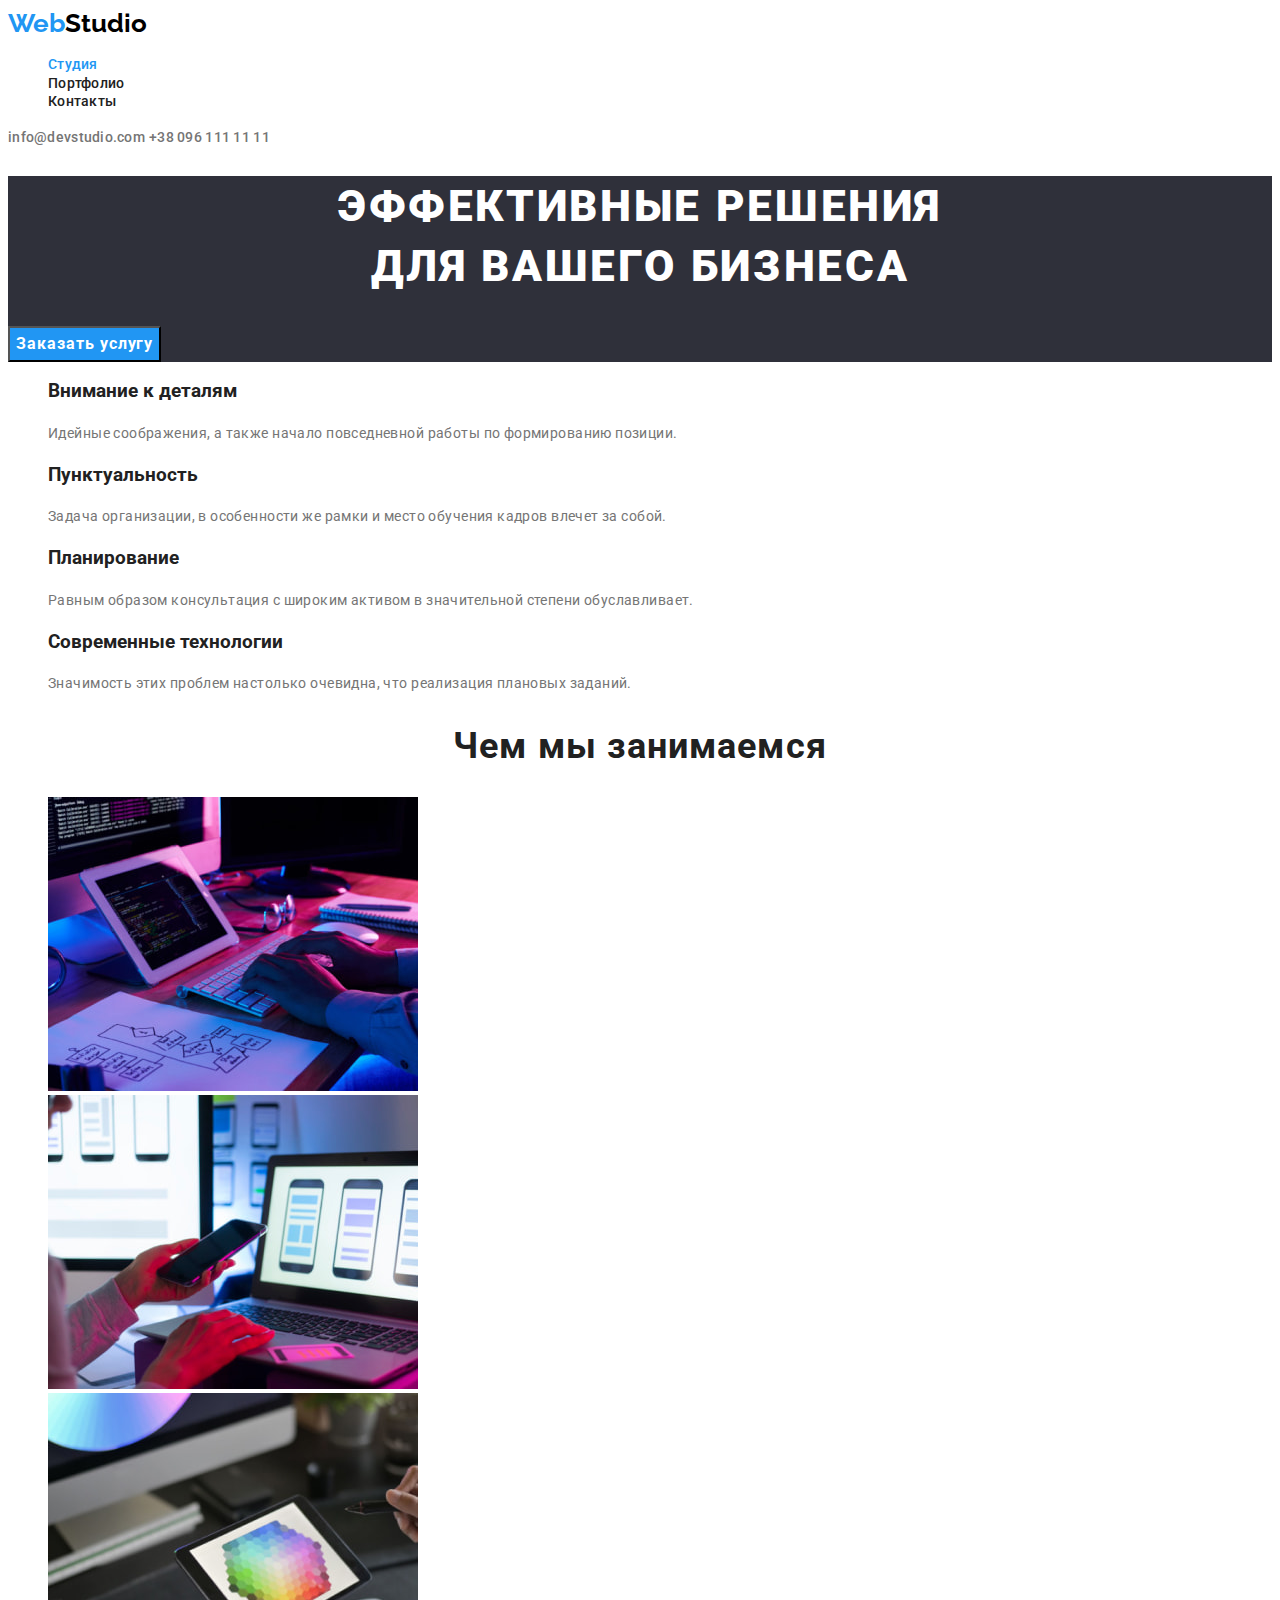
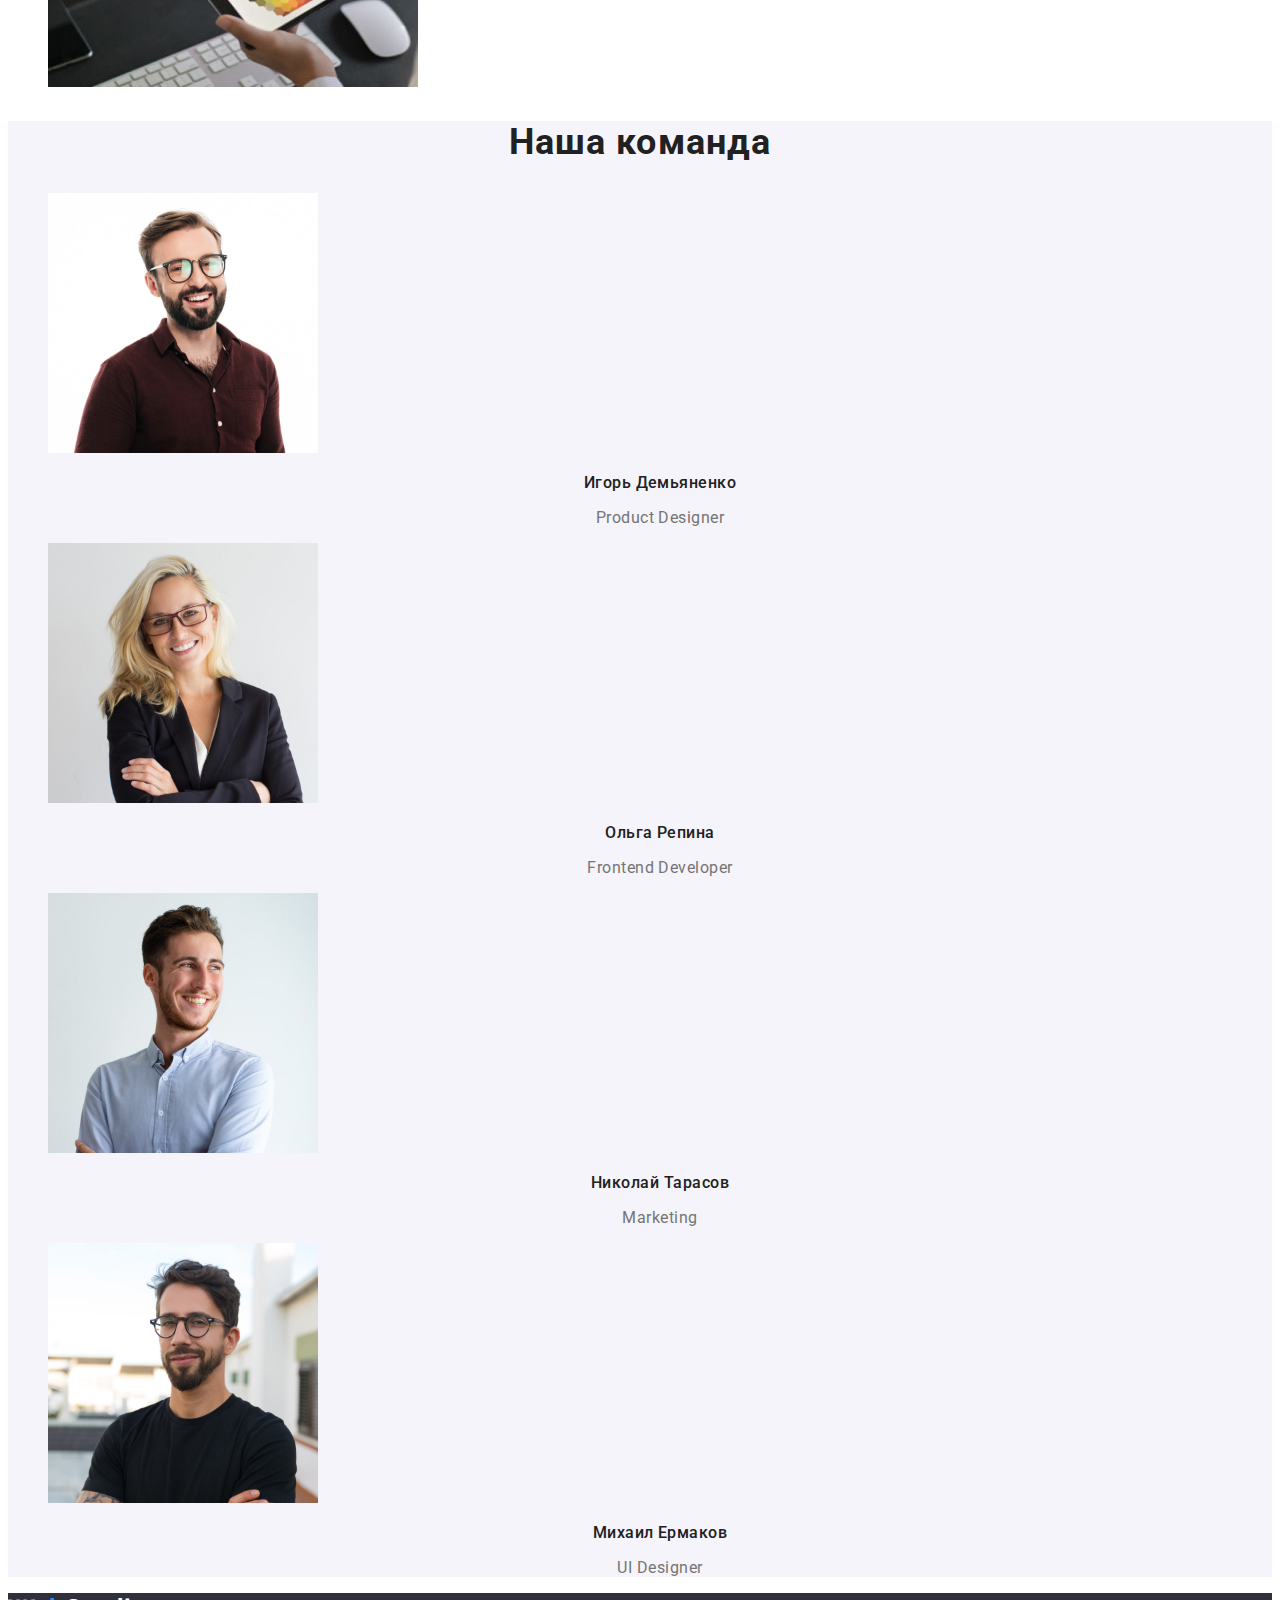
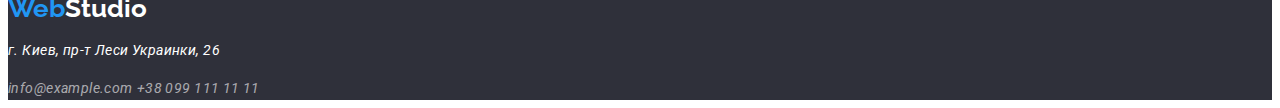
==== index.html @ b490f1d7 "ends work" ====
<!DOCTYPE html>
<html lang="ru">
  <head>
    <meta charset="UTF-8" />
    <meta http-equiv="X-UA-Compatible" content="IE=edge" />
    <meta name="viewport" content="width=device-width, initial-scale=1.0" />
    <title>Bizness_Studio</title>
    <link rel="preconnect" href="https://fonts.googleapis.com" />
    <link rel="preconnect" href="https://fonts.gstatic.com" crossorigin />
    <link
      href="https://fonts.googleapis.com/css2?family=Raleway:wght@700&family=Roboto:wght@400;500;700;900&display=swap"
      rel="stylesheet"
    />
    <link rel="stylesheet" href="./css/styles.css" />
  </head>
  <body>
    <header class="header">
      <a href="" class="link header-logo"> <span lang="en" class="logo">Web</span>Studio</a>
      <nav class="header-nav">
        <ul class="list">
          <li class="header-link header-link-current">
            <a href="index.html" class="link">Студия</a>
          </li>
          <li class="header-link"><a href="portfolio.html" class="link">Портфолио</a></li>
          <li class="header-link"><a href="" class="link">Контакты</a></li>
        </ul>
      </nav>
      <a href="mailto:info@devstudio.com" class="link header-communication">info@devstudio.com</a>
      <a href="tel:++380961111111" class="link header-communication">+38 096 111 11 11</a>
    </header>
    <main>
      <!-- Main section -->
      <section class="title">
        <h1 class="uppertitle">
          Эффективные решения <br />
          для вашего бизнеса
        </h1>
        <button class="btn" type="button">Заказать услугу</button>
      </section>
      <!--Особенности  -->
      <section class="section-1">
        <h2 hidden>Особенности</h2>
        <ul class="list">
          <li>
            <h3 class="caption">Внимание к деталям</h3>
            <p class="caption-txt">
              Идейные соображения, а также начало повседневной работы по формированию позиции.
            </p>
          </li>
          <li>
            <h3 class="caption">Пунктуальность</h3>
            <p class="caption-txt">
              Задача организации, в особенности же рамки и место обучения кадров влечет за собой.
            </p>
          </li>
          <li>
            <h3 class="caption">Планирование</h3>
            <p class="caption-txt">
              Равным образом консультация с широким активом в значительной степени обуславливает.
            </p>
          </li>
          <li>
            <h3 class="caption">Современные технологии</h3>
            <p class="caption-txt">
              Значимость этих проблем настолько очевидна, что реализация плановых заданий.
            </p>
          </li>
        </ul>
      </section>
      <!--Чем мы занимаемся-->
      <section>
        <h2 class="heading">Чем мы занимаемся</h2>
        <ul class="list">
          <li>
            <img
              class="list-pic"
              src="./images/what-we-do/box-1.jpg"
              alt="пишет код"
              width="370"
              height="294"
            />
          </li>
          <li>
            <img
              class="list-pic"
              src="./images/what-we-do/box-2.jpg"
              alt="телефон авторизируется с компютером"
            />
          </li>
          <li>
            <img
              class="list-pic"
              src="./images/what-we-do/box-3.jpg"
              alt="спектр цветов на ноутбуке"
            />
          </li>
        </ul>
      </section>
      <!--Наша команда-->
      <section class="section-3">
        <h2 class="heading">Наша команда</h2>
        <ul class="list">
          <li>
            <img
              class="list-images"
              src="./images/our-team/img(1).jpg"
              alt="мужчина в коричневой рубашке"
            />
            <h3 class="list-title">Игорь Демьяненко</h3>
            <p class="list-txt" lang="en">Product Designer</p>
          </li>
          <li>
            <img class="list-images" src="./images/our-team/img(2).jpg" alt="женщина в очках" />
            <h3 class="list-title">Ольга Репина</h3>
            <p class="list-txt" lang="en">Frontend Developer</p>
          </li>
          <li>
            <img
              class="list-images"
              src="./images/our-team/img(3).jpg"
              alt="мужчина в белой рубашке"
            />
            <h3 class="list-title">Николай Тарасов</h3>
            <p class="list-txt" lang="en">Marketing</p>
          </li>
          <li>
            <img
              class="list-images"
              src="./images/our-team/img(4).jpg"
              alt="мужчина в черной рубашке"
            />
            <h3 class="list-title">Михаил Ермаков</h3>
            <p class="list-txt" lang="en">UI Designer</p>
          </li>
        </ul>
      </section>
    </main>
    <footer class="footer">
      <a href="" class="link footer-logo"> <span class="logo">Web</span>Studio</a>
      <address>
        <p class="address-txt">г. Киев, пр-т Леси Украинки, 26</p>
        <a href="mailto:info@example.com" class="link footer-communication">info@example.com</a>
        <a href="tel:+380991111111" class="link footer-communication">+38 099 111 11 11</a>
      </address>
    </footer>
  </body>
</html>
---- css/styles.css ----
:root{
    /*fonts*/
    --main-font: 'Roboto Regular', sans-serif;
    --secondary-font: 'Roboto Bold', sans-serif;

    /*text colors*/
--main-txt-cl: #212121;
--secondary-txt-cl:#757575;
--accent-txt-cl:#2196F3;

    /*background colors*/
    --dark-bg-cl:#2F303A;
    --light-bg-cl: #FFFFFF;
    /*others*/
}

body{
    color:var(--main-txt-cl) ;
    font-family: 'Roboto', sans-serif;
}

/*reset styles*/
.link{
    text-decoration: none;
    color: currentColor;
}
.list{
    list-style: none;
}
/*header section*/
.logo{
    color: var(--accent-txt-cl);
}
.header-logo{
    color: #000000;
    font-weight: 700;
        font-size: 26px;
        line-height: calc(31 / 26);
        font-family: 'Raleway';
}
.header {
    background-color: var(--light-bg-cl);
}

.header-link{
    font-weight: 500;
        font-size: 14px;
        line-height: calc(16 / 12);
        letter-spacing: 0.02em;
        color: var(--main-txt-cl);
}

.header-link:hover,
.header-link:focus{
    color: var(--accent-txt-cl);
}

.header-link-current{
    color: var(--accent-txt-cl);
}

.header-communication{
    font-weight: 500;
        font-size: 14px;
        line-height:calc(16 / 12);
        letter-spacing: 0.02em;
        color: var(--secondary-txt-cl);
}

.header-communication:hover,
.header-communication:focus{
    color: var(--accent-txt-cl);
}

/*First section*/
.title{
    background-color: var(--dark-bg-cl);
   
}
.uppertitle{
    font-weight: 900;
        font-size: 44px;
        line-height: calc(60 / 44);
        color: var(--light-bg-cl);
        text-align: center;
            letter-spacing: 0.06em;
            text-transform: uppercase;
            
}
.btn{
    font-weight: 700;
        font-size: 16px;
        line-height: calc(30 / 16);
        color: #FFFFFF;
        letter-spacing: 0.06em;
        background-color:var(--accent-txt-cl);
        cursor: pointer;
        font-family: inherit;
        background-color: var(--accent-txt-cl);
}
.btn:hover,
.btn:focus{
background-color:#188CE8;}
/*main*/
.heading{
    font-weight: 700;
        font-size: 36px;
        line-height:calc(42 / 36);
        text-align: center;
        letter-spacing: 0.03em;
}
/*first section*/

.captiom{
    font-weight: 700;
        font-size: 14px;
        line-height: calc(16 / 14);
        letter-spacing: 0.03em;
        text-transform: uppercase;
        color:var(--main-txt-cl);
}
.caption-txt{
        font-size: 14px;
        line-height:calc(24 / 14);
        letter-spacing: 0.03em;
        color: var(--secondary-txt-cl);
}
/*second section*/
.list-pic{
    width: 370px;
}

/*third section*/
.section-3{
    background-color: #F5F4FA;
}
.list-images{
    width: 270px;
}
.list-title{
    font-weight: 500;
        font-size: 16px;
        line-height:calc(19 / 16);
        text-align: center;
        letter-spacing: 0.03em;
}
.list-txt{
        font-size: 16px;
        line-height:calc(19 / 16);
        text-align: center;
        letter-spacing: 0.03em;
        color: var(--secondary-txt-cl);
}
/*footer*/
.footer-logo{
    font-weight: 700;
        font-size: 26px;
        line-height: calc(31 / 26);
        color: #FFFFFF;
        font-family: 'Raleway';
}
.footer{
    background-color:  #2F303A;
}
.address-txt{
        font-size: 14px;
        line-height: calc(24 / 14);
        letter-spacing: 0.03em;
        color: #FFFFFF;
        
}
.footer-communication{
        font-size: 14px;
        line-height: calc(24 / 14);
        letter-spacing: 0.03em;
        color: rgba(255, 255, 255, 0.6);
}
.footer-communication:hover,
.footer-communication:focus{
    color: #FFFFFF;
}
/*Portfolio*/
.section-portfolio{
    background-color: #EEEEEE;
}
.list-btn {
    background-color: #F5F4FA;
    font-weight: 500;
        font-size: 16px;
        line-height:calc(26 / 16);
        text-align: center;
        letter-spacing: 0.03em;
        cursor: pointer;
}
.button-current{
    background-color: var(--accent-txt-cl);
    color: #FFFFFF;
}

.list-img{
    width: 370px;
}
.list-heading{
    font-weight: 700;
        font-size: 18px;
        line-height:calc(36 / 18);
        letter-spacing: 0.06em;
}
.list-text{
    
        font-size: 16px;
        line-height:calc(30 / 16);
        letter-spacing: 0.03em;
        color:var(--secondary-txt-cl);
}
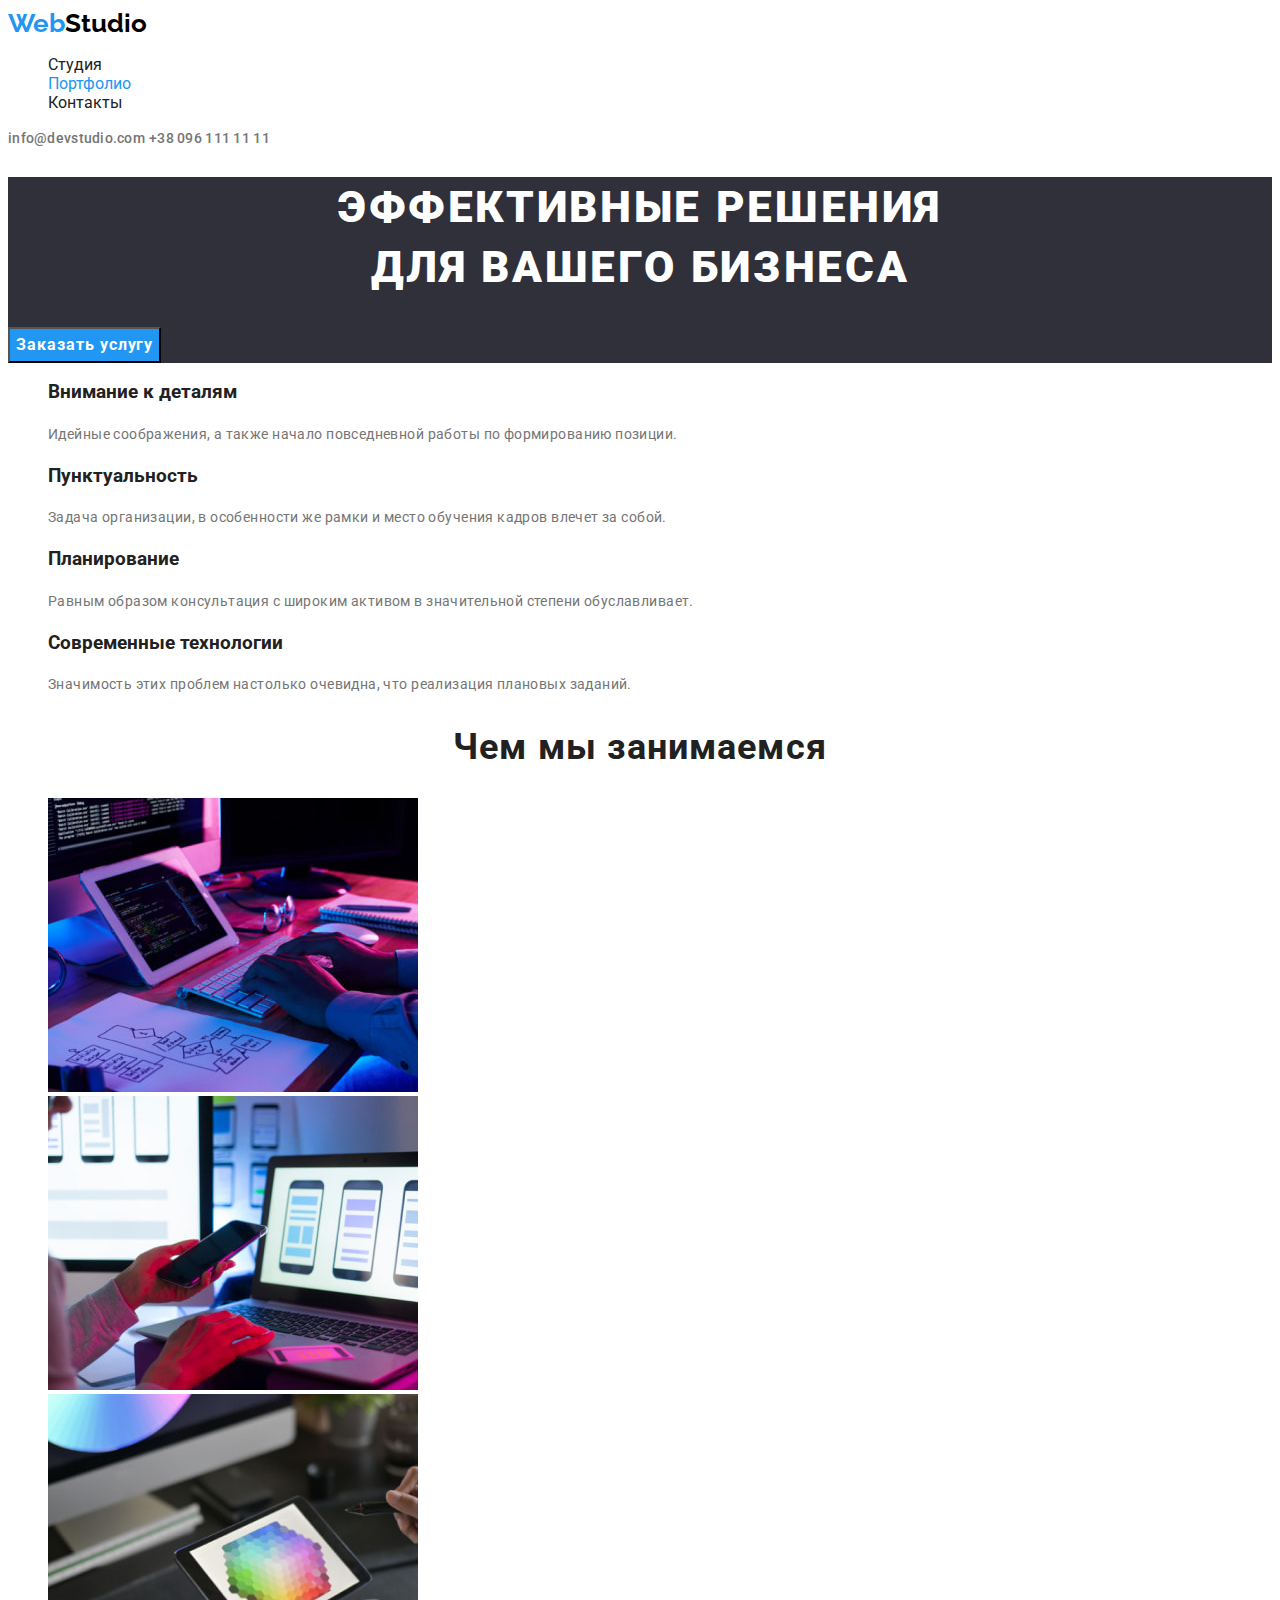
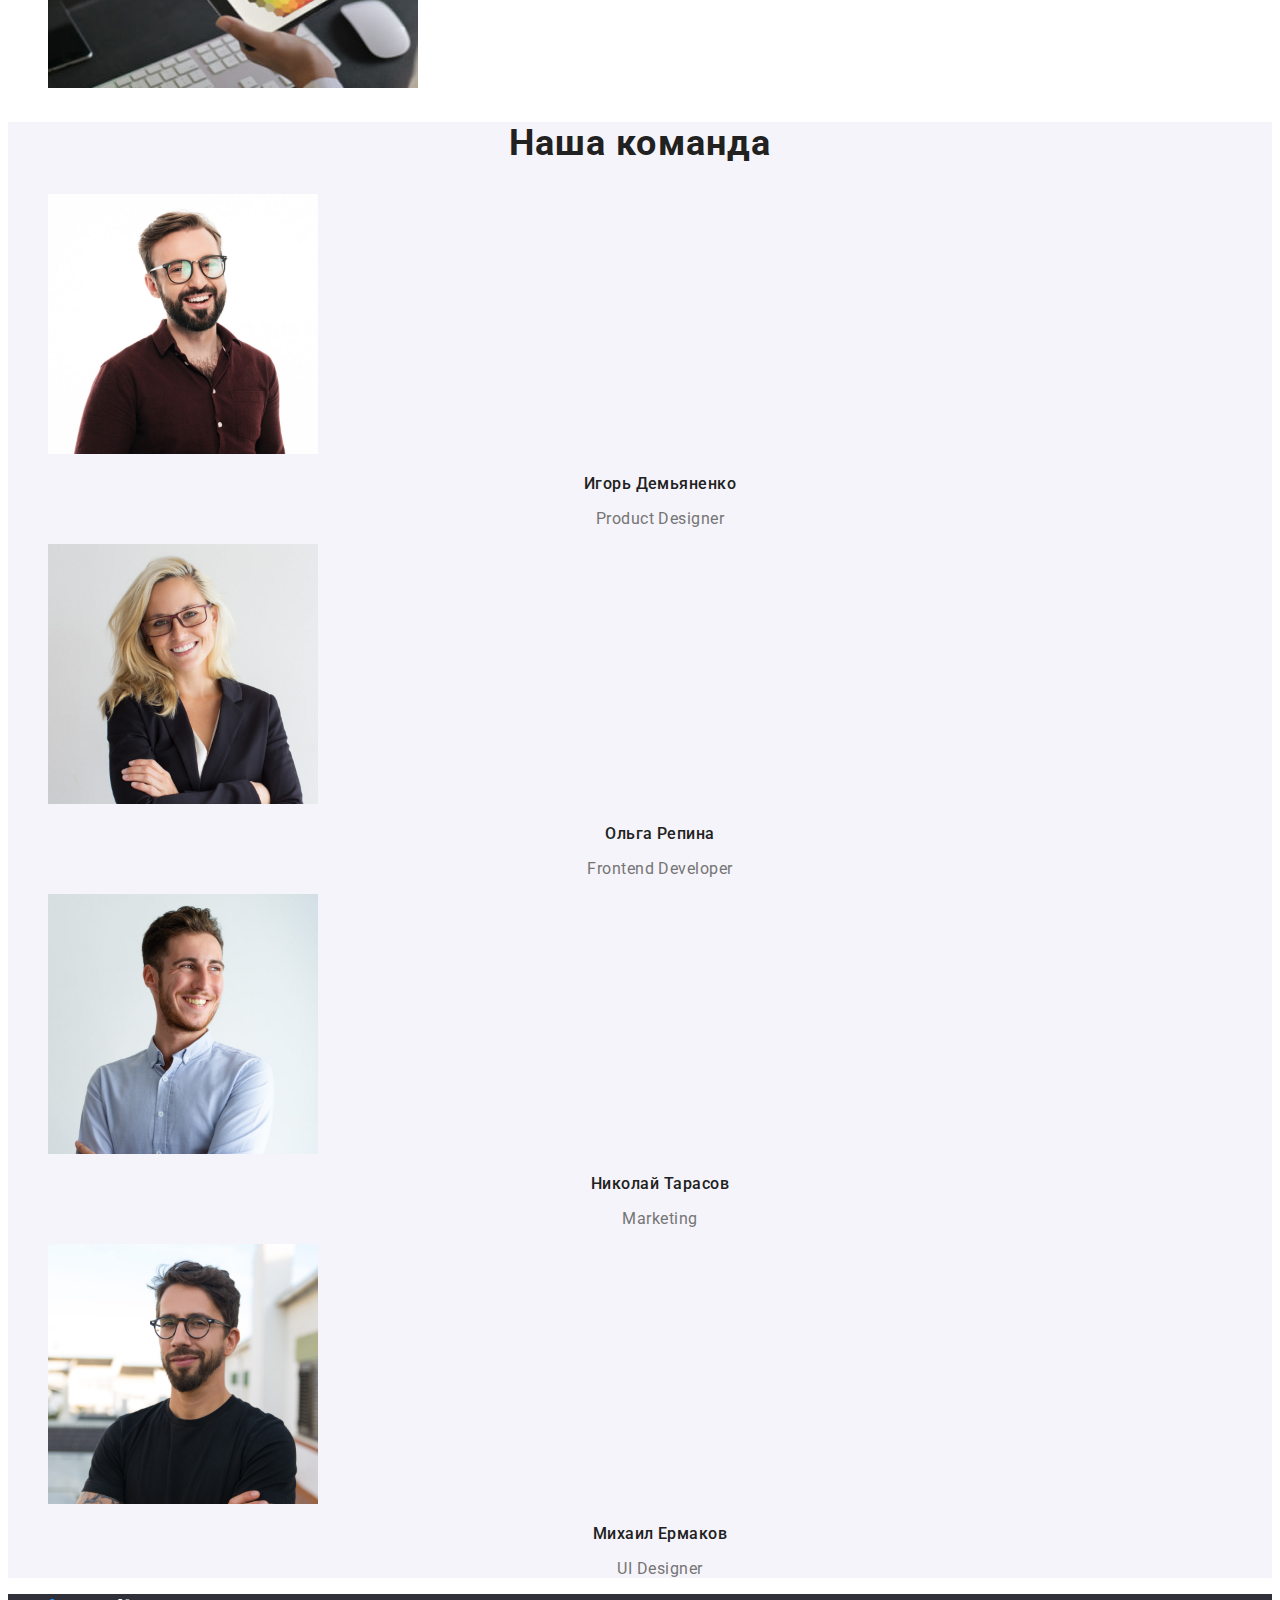
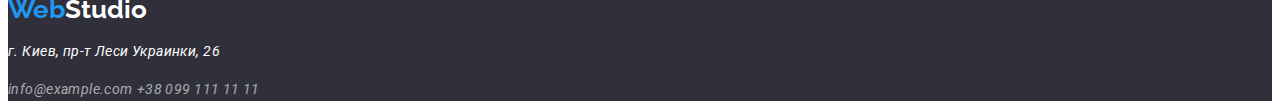
==== commit 3e95886f: "Update index.html" ====
--- a/index.html
+++ b/index.html
@@ -4,7 +4,7 @@
     <meta charset="UTF-8" />
     <meta http-equiv="X-UA-Compatible" content="IE=edge" />
     <meta name="viewport" content="width=device-width, initial-scale=1.0" />
-    <title>Bizness_Studio</title>
+    <title>WebStudio</title>
     <link rel="preconnect" href="https://fonts.googleapis.com" />
     <link rel="preconnect" href="https://fonts.gstatic.com" crossorigin />
     <link
@@ -14,15 +14,13 @@
     <link rel="stylesheet" href="./css/styles.css" />
   </head>
   <body>
-    <header class="header">
+    <header>
       <a href="" class="link header-logo"> <span lang="en" class="logo">Web</span>Studio</a>
-      <nav class="header-nav">
+      <nav>
         <ul class="list">
-          <li class="header-link header-link-current">
-            <a href="index.html" class="link">Студия</a>
-          </li>
-          <li class="header-link"><a href="portfolio.html" class="link">Портфолио</a></li>
-          <li class="header-link"><a href="" class="link">Контакты</a></li>
+          <li><a href="index.html" class="link">Студия</a></li>
+          <li><a href="portfolio.html" class="link header-link-current">Портфолио</a></li>
+          <li><a href="" class="link">Контакты</a></li>
         </ul>
       </nav>
       <a href="mailto:info@devstudio.com" class="link header-communication">info@devstudio.com</a>
--- a/css/styles.css
+++ b/css/styles.css
@@ -27,6 +27,8 @@
 .list{
     list-style: none;
 }
+
+/*Studio*/
 /*header section*/
 .logo{
     color: var(--accent-txt-cl);
@@ -72,11 +74,12 @@
     color: var(--accent-txt-cl);
 }
 
-/*First section*/
+/*Main section*/
 .title{
     background-color: var(--dark-bg-cl);
    
 }
+
 .uppertitle{
     font-weight: 900;
         font-size: 44px;
@@ -87,6 +90,7 @@
             text-transform: uppercase;
             
 }
+
 .btn{
     font-weight: 700;
         font-size: 16px;
@@ -98,45 +102,47 @@
         font-family: inherit;
         background-color: var(--accent-txt-cl);
 }
+
 .btn:hover,
 .btn:focus{
 background-color:#188CE8;}
-/*main*/
-.heading{
-    font-weight: 700;
-        font-size: 36px;
-        line-height:calc(42 / 36);
-        text-align: center;
-        letter-spacing: 0.03em;
-}
-/*first section*/
-
-.captiom{
-    font-weight: 700;
-        font-size: 14px;
-        line-height: calc(16 / 14);
-        letter-spacing: 0.03em;
-        text-transform: uppercase;
-        color:var(--main-txt-cl);
-}
-.caption-txt{
-        font-size: 14px;
-        line-height:calc(24 / 14);
-        letter-spacing: 0.03em;
-        color: var(--secondary-txt-cl);
-}
-/*second section*/
+/*Особенности*/
+.captiom {
+    font-weight: 700;
+    font-size: 14px;
+    line-height: calc(16 / 14);
+    letter-spacing: 0.03em;
+    text-transform: uppercase;
+    color: var(--main-txt-cl);
+}
+
+.caption-txt {
+    font-size: 14px;
+    line-height: calc(24 / 14);
+    letter-spacing: 0.03em;
+    color: var(--secondary-txt-cl);
+}
+.heading {
+    font-weight: 700;
+    font-size: 36px;
+    line-height: calc(42 / 36);
+    text-align: center;
+    letter-spacing: 0.03em;
+}
+/*Чем мы занимаемся*/
 .list-pic{
     width: 370px;
 }
 
-/*third section*/
+/*наша команда*/
 .section-3{
     background-color: #F5F4FA;
 }
+
 .list-images{
     width: 270px;
 }
+
 .list-title{
     font-weight: 500;
         font-size: 16px;
@@ -144,6 +150,7 @@
         text-align: center;
         letter-spacing: 0.03em;
 }
+
 .list-txt{
         font-size: 16px;
         line-height:calc(19 / 16);
@@ -151,38 +158,14 @@
         letter-spacing: 0.03em;
         color: var(--secondary-txt-cl);
 }
-/*footer*/
-.footer-logo{
-    font-weight: 700;
-        font-size: 26px;
-        line-height: calc(31 / 26);
-        color: #FFFFFF;
-        font-family: 'Raleway';
-}
-.footer{
-    background-color:  #2F303A;
-}
-.address-txt{
-        font-size: 14px;
-        line-height: calc(24 / 14);
-        letter-spacing: 0.03em;
-        color: #FFFFFF;
-        
-}
-.footer-communication{
-        font-size: 14px;
-        line-height: calc(24 / 14);
-        letter-spacing: 0.03em;
-        color: rgba(255, 255, 255, 0.6);
-}
-.footer-communication:hover,
-.footer-communication:focus{
-    color: #FFFFFF;
-}
+
+
+
 /*Portfolio*/
 .section-portfolio{
     background-color: #EEEEEE;
 }
+/*Filters*/
 .list-btn {
     background-color: #F5F4FA;
     font-weight: 500;
@@ -192,20 +175,23 @@
         letter-spacing: 0.03em;
         cursor: pointer;
 }
+
 .button-current{
     background-color: var(--accent-txt-cl);
     color: #FFFFFF;
 }
-
+/*projects*/
 .list-img{
     width: 370px;
 }
+
 .list-heading{
     font-weight: 700;
         font-size: 18px;
         line-height:calc(36 / 18);
         letter-spacing: 0.06em;
 }
+
 .list-text{
     
         font-size: 16px;
@@ -213,3 +199,38 @@
         letter-spacing: 0.03em;
         color:var(--secondary-txt-cl);
 }
+
+
+
+/*footer*/
+.footer {
+    background-color: #2F303A;
+}
+
+.footer-logo {
+    font-weight: 700;
+    font-size: 26px;
+    line-height: calc(31 / 26);
+    color: #FFFFFF;
+    font-family: 'Raleway';
+}
+
+.address-txt {
+    font-size: 14px;
+    line-height: calc(24 / 14);
+    letter-spacing: 0.03em;
+    color: #FFFFFF;
+
+}
+
+.footer-communication {
+    font-size: 14px;
+    line-height: calc(24 / 14);
+    letter-spacing: 0.03em;
+    color: rgba(255, 255, 255, 0.6);
+}
+
+.footer-communication:hover,
+.footer-communication:focus {
+    color: #FFFFFF;
+}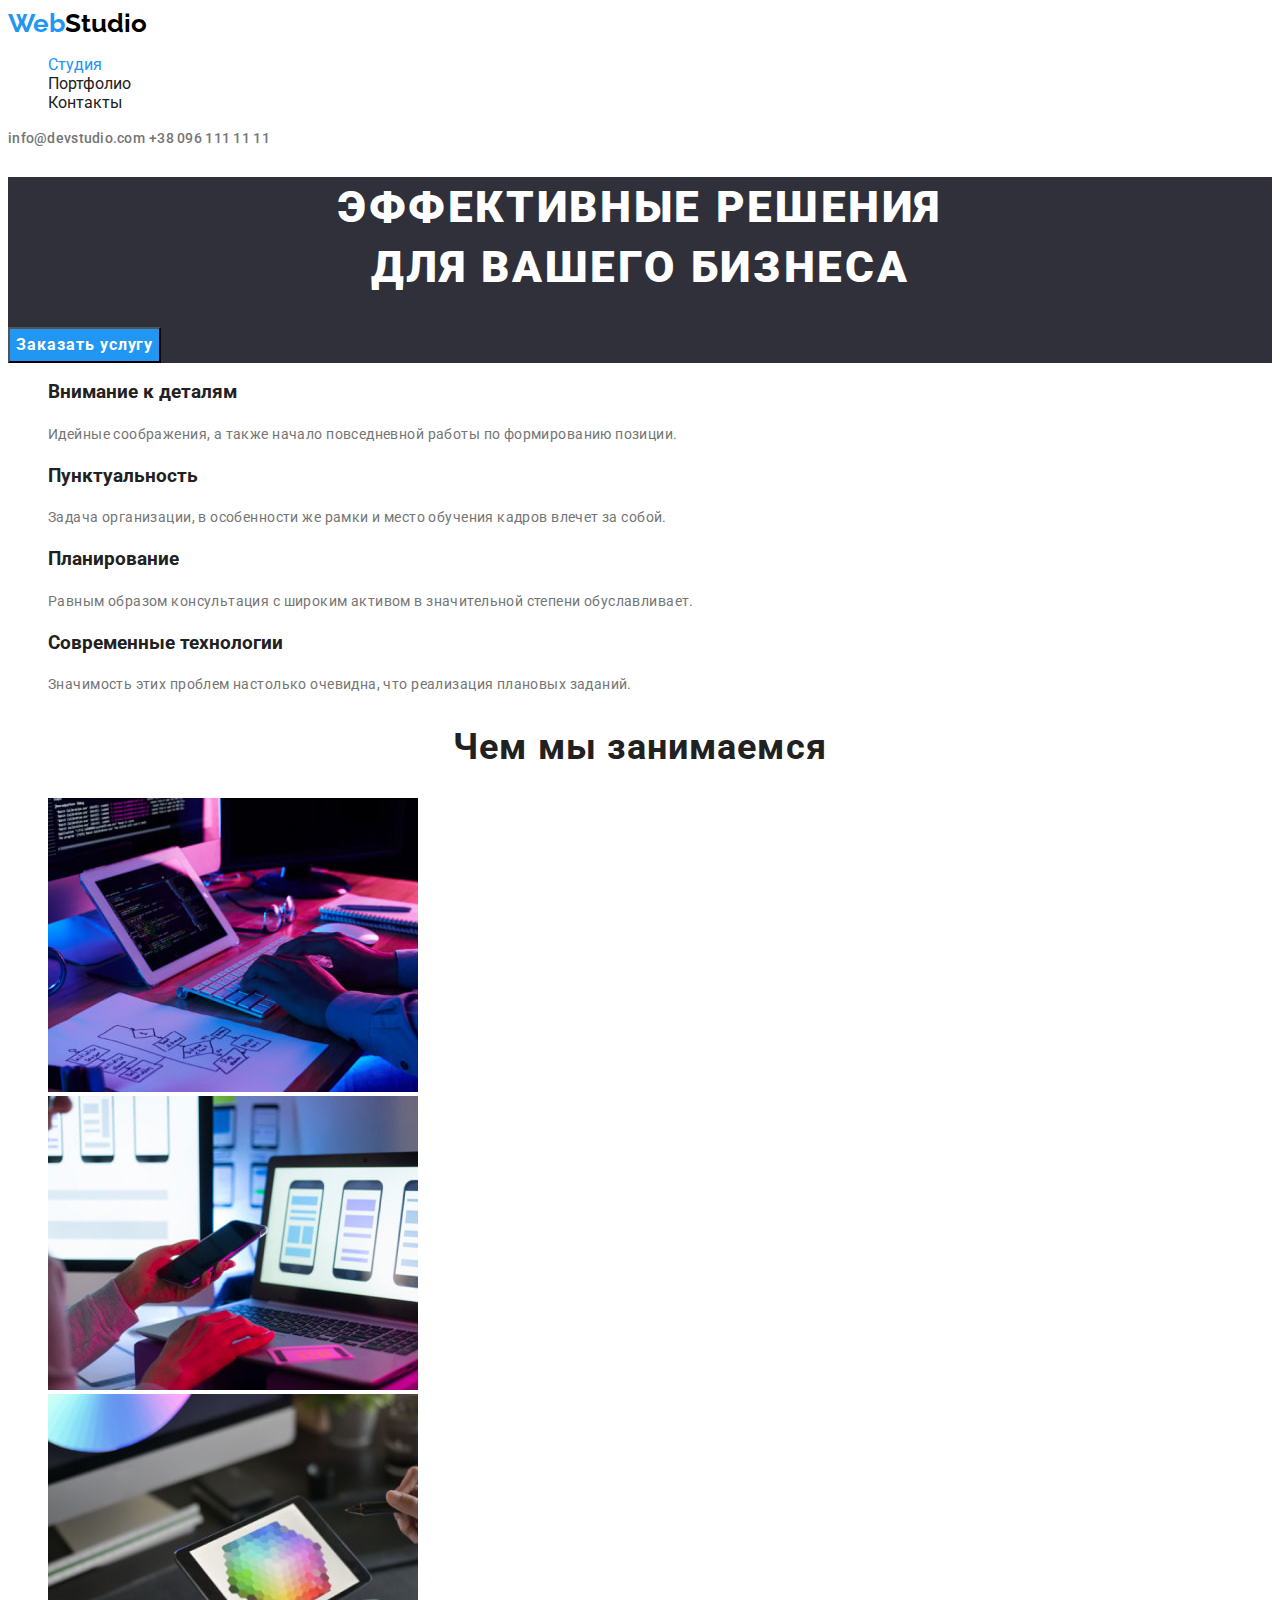
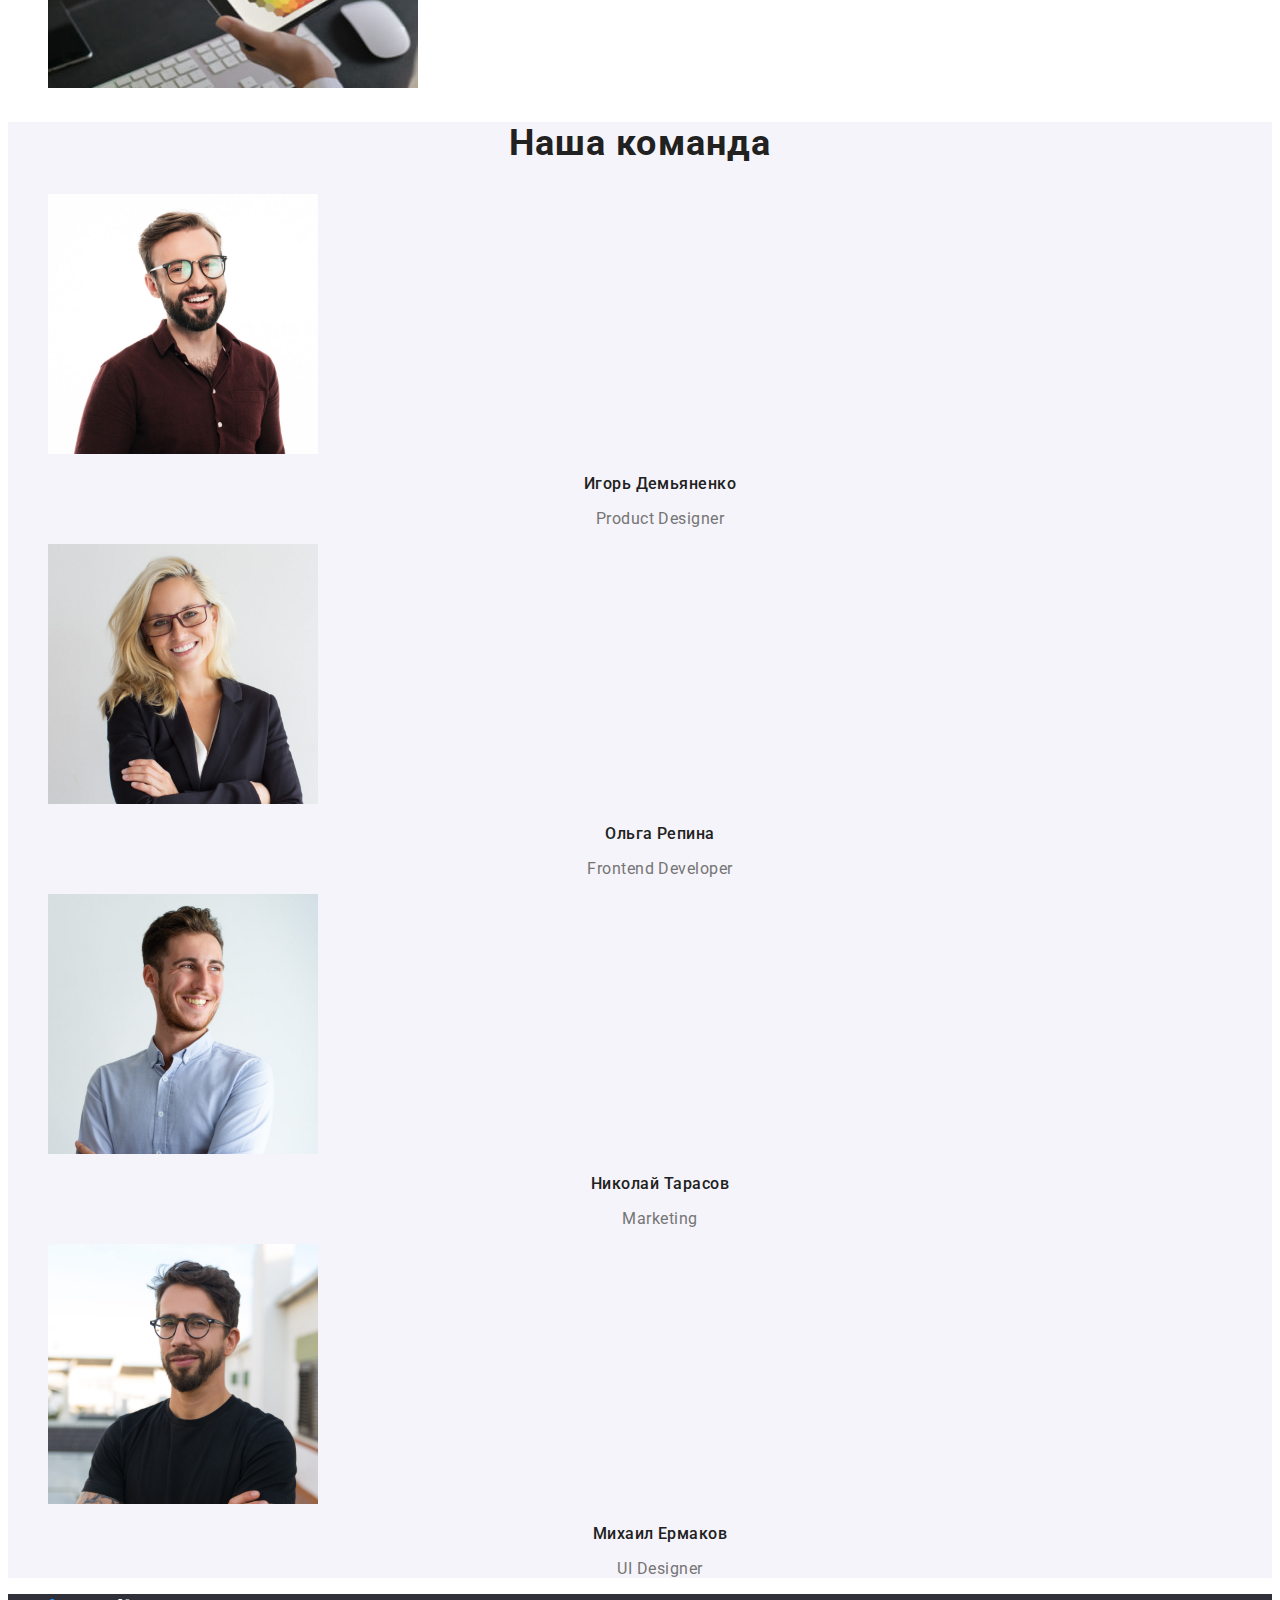
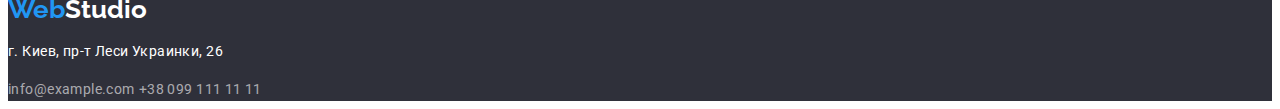
==== commit fb7f29f0: "Update index.html" ====
--- a/index.html
+++ b/index.html
@@ -18,8 +18,8 @@
       <a href="" class="link header-logo"> <span lang="en" class="logo">Web</span>Studio</a>
       <nav>
         <ul class="list">
-          <li><a href="index.html" class="link">Студия</a></li>
-          <li><a href="portfolio.html" class="link header-link-current">Портфолио</a></li>
+          <li><a href="index.html" class="link header-link-current">Студия</a></li>
+          <li><a href="portfolio.html" class="link">Портфолио</a></li>
           <li><a href="" class="link">Контакты</a></li>
         </ul>
       </nav>
--- a/css/styles.css
+++ b/css/styles.css
@@ -220,6 +220,7 @@
     line-height: calc(24 / 14);
     letter-spacing: 0.03em;
     color: #FFFFFF;
+    font-style: normal;
 
 }
 
@@ -228,6 +229,7 @@
     line-height: calc(24 / 14);
     letter-spacing: 0.03em;
     color: rgba(255, 255, 255, 0.6);
+    font-style: normal;
 }
 
 .footer-communication:hover,
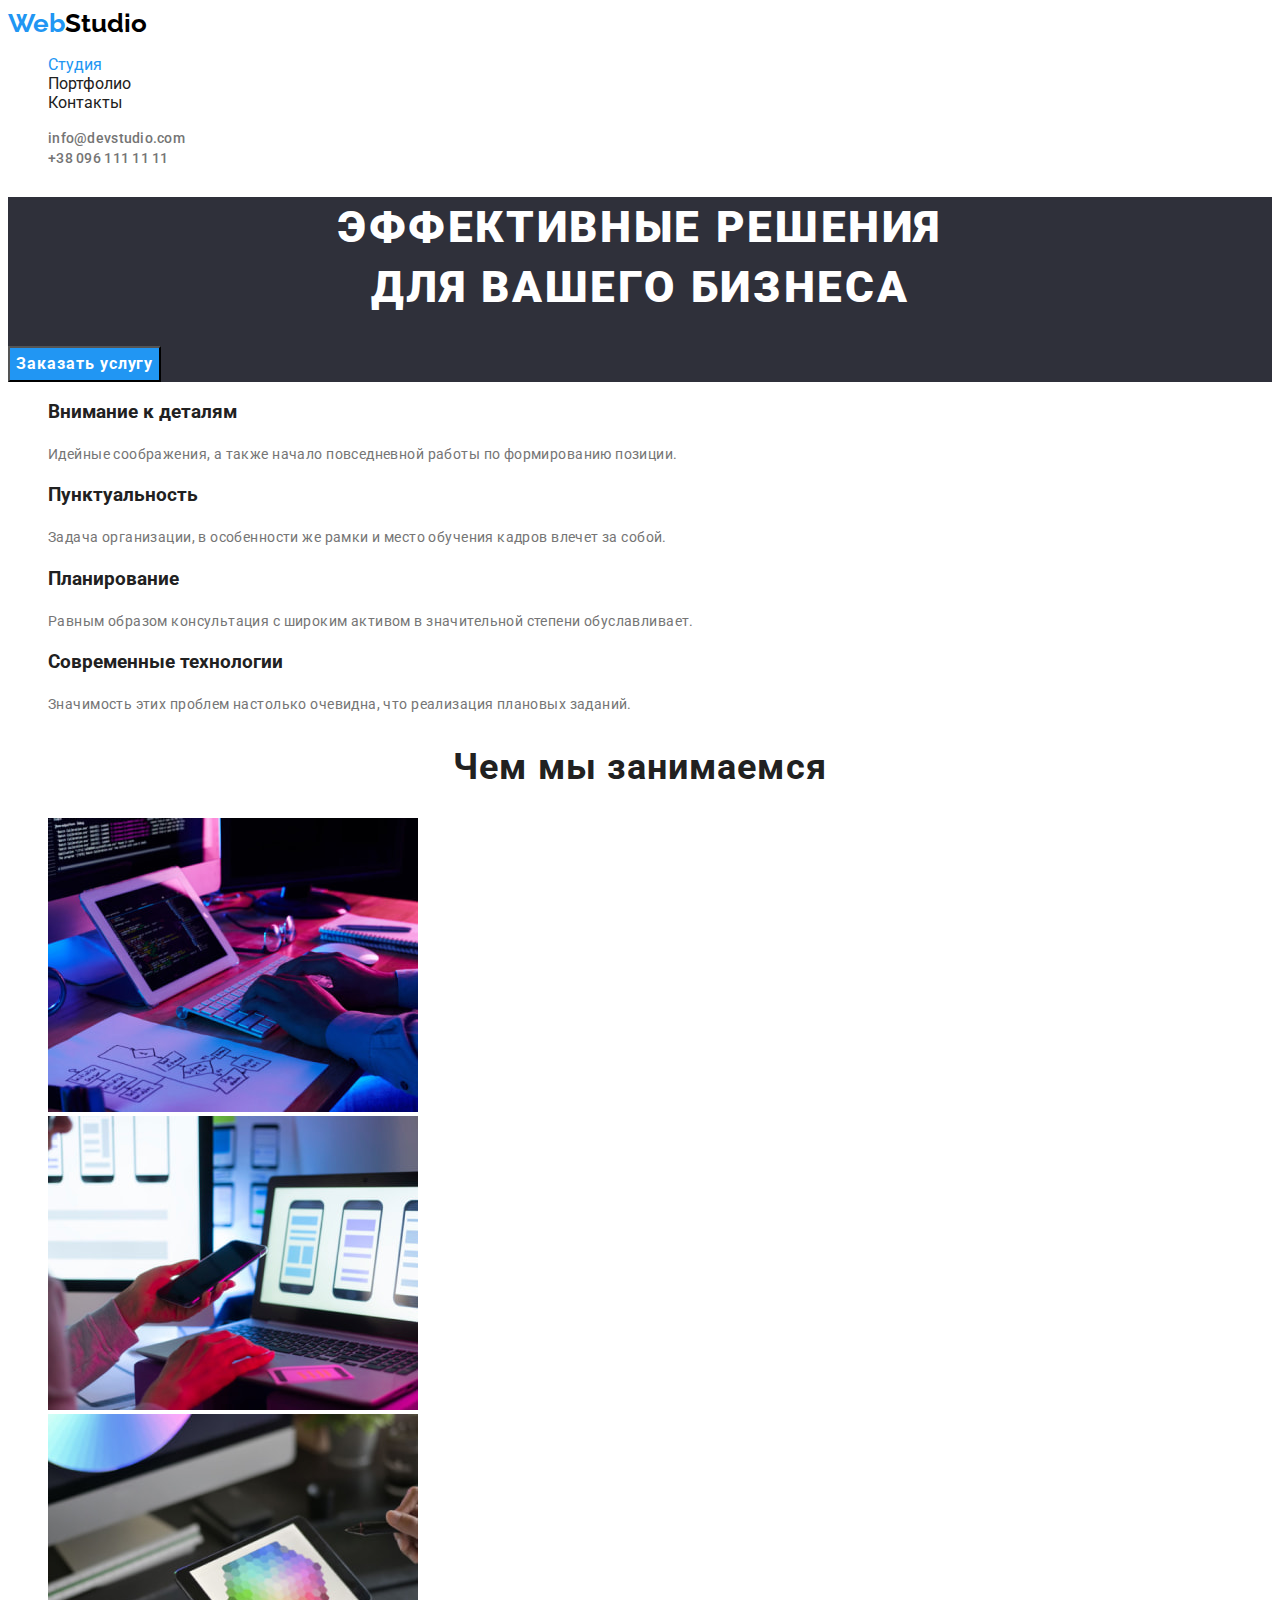
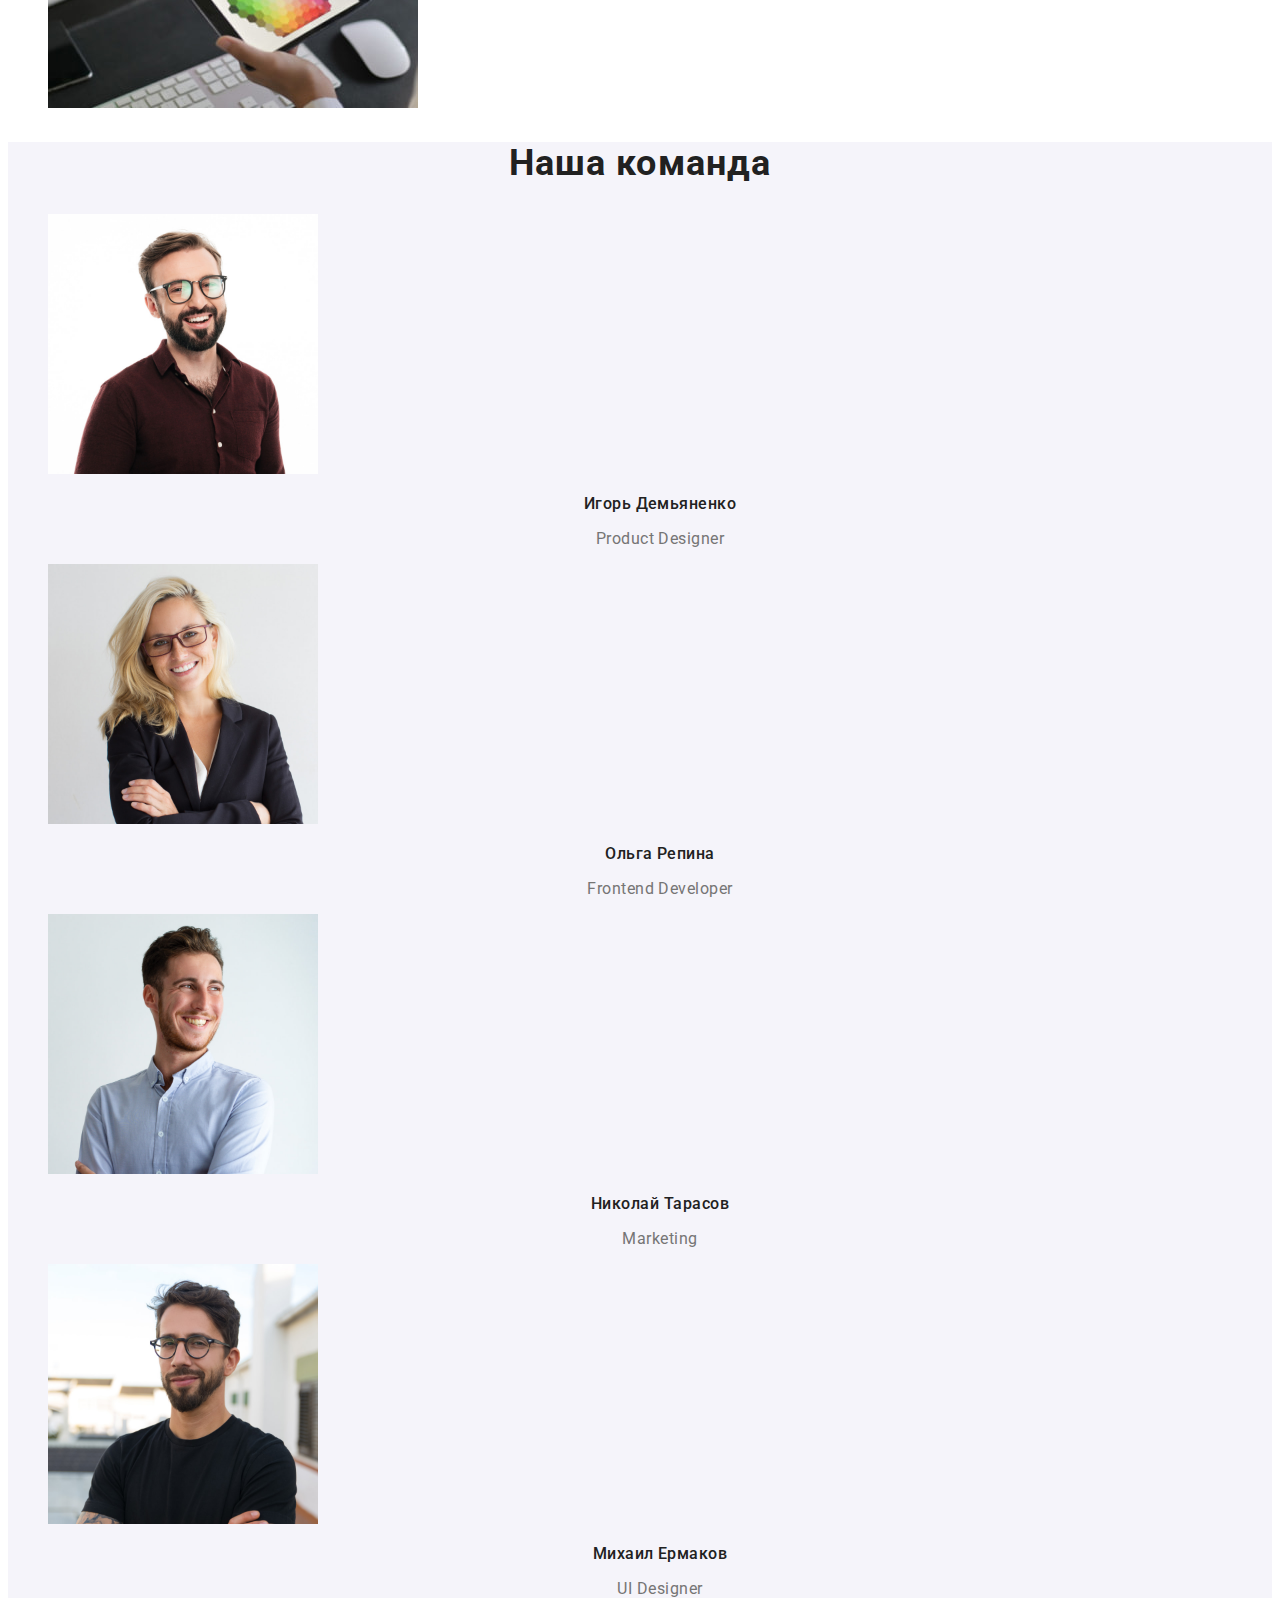
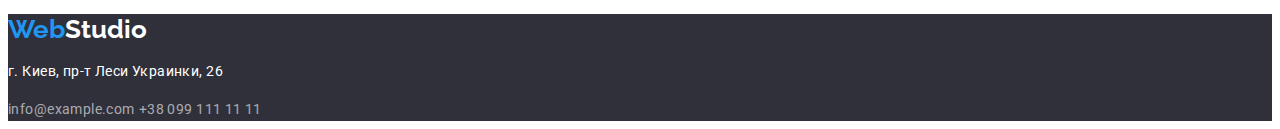
==== commit 65d9b7a4: "." ====
--- a/index.html
+++ b/index.html
@@ -23,8 +23,16 @@
           <li><a href="" class="link">Контакты</a></li>
         </ul>
       </nav>
-      <a href="mailto:info@devstudio.com" class="link header-communication">info@devstudio.com</a>
-      <a href="tel:++380961111111" class="link header-communication">+38 096 111 11 11</a>
+      <ul class="list">
+        <li>
+          <a href="mailto:info@devstudio.com" class="link header-communication"
+            >info@devstudio.com</a
+          >
+        </li>
+        <li>
+          <a href="tel:++380961111111" class="link header-communication">+38 096 111 11 11</a>
+        </li>
+      </ul>
     </header>
     <main>
       <!-- Main section -->
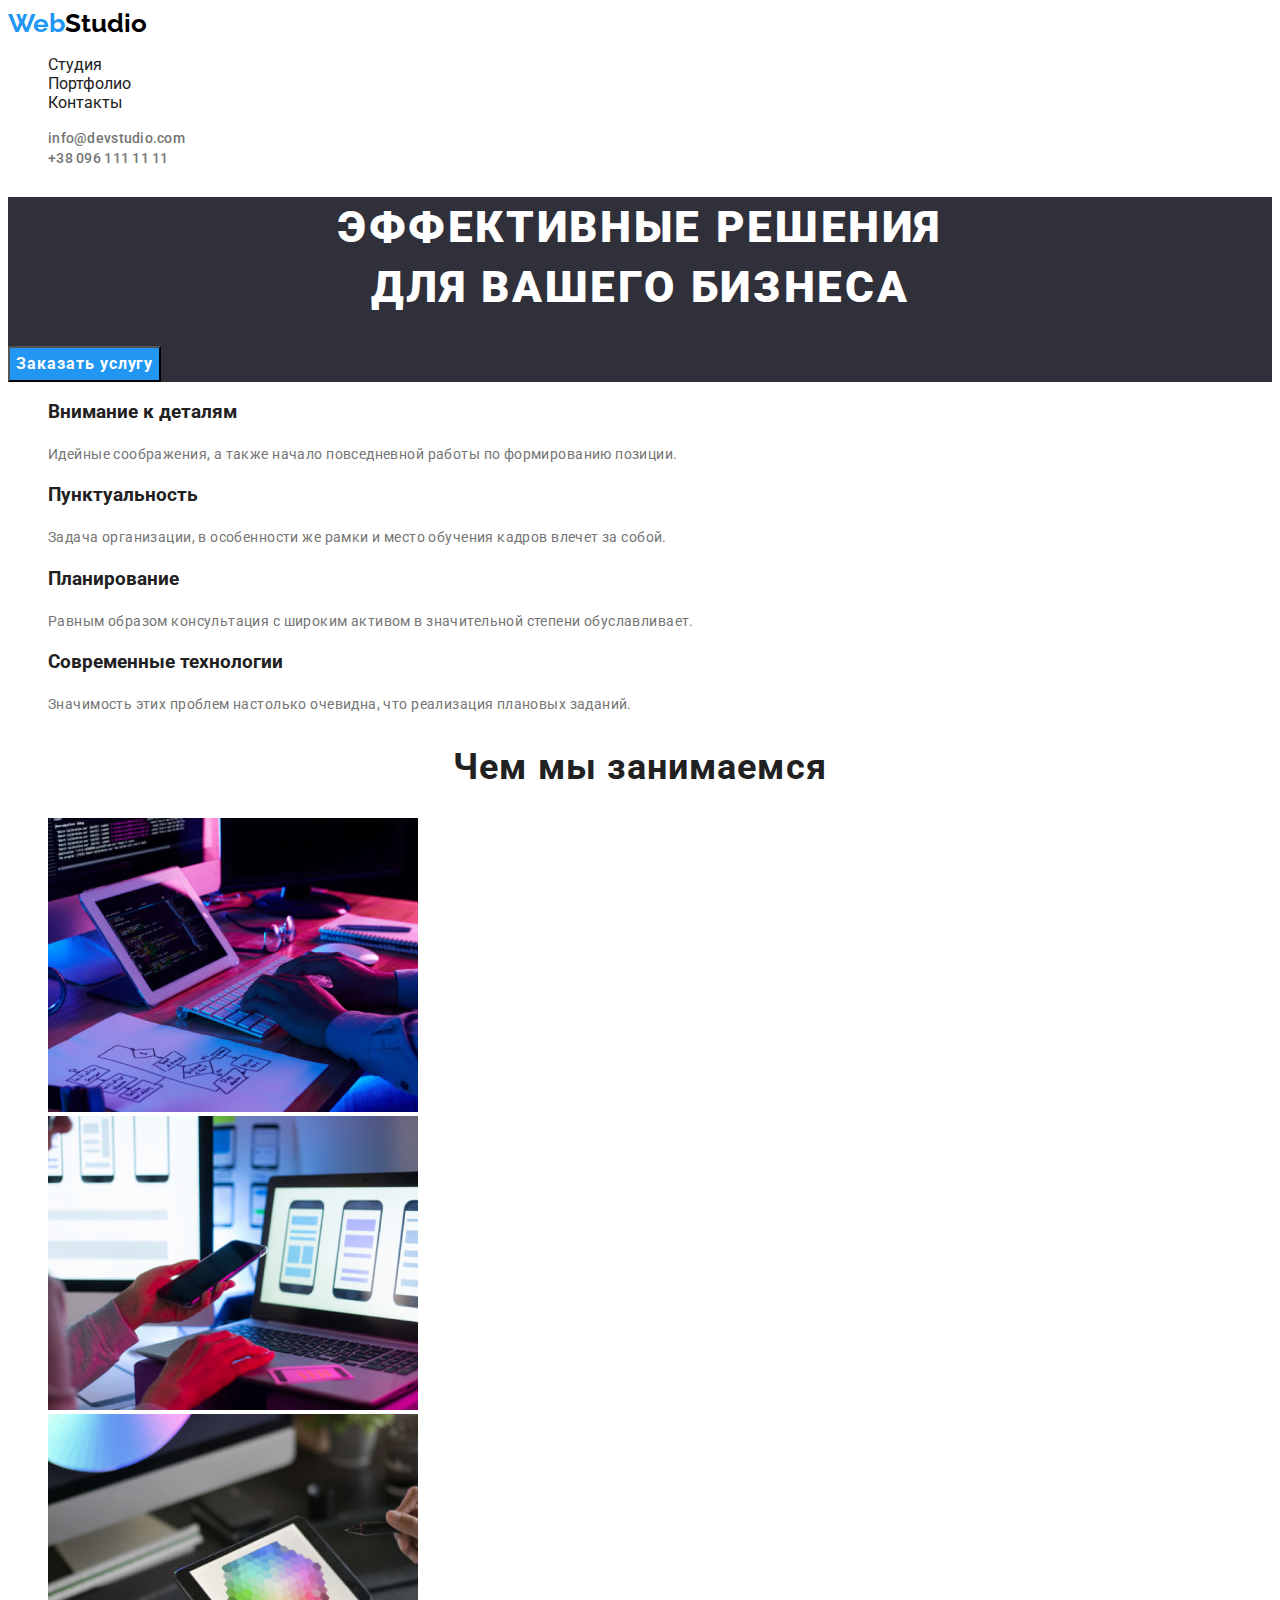
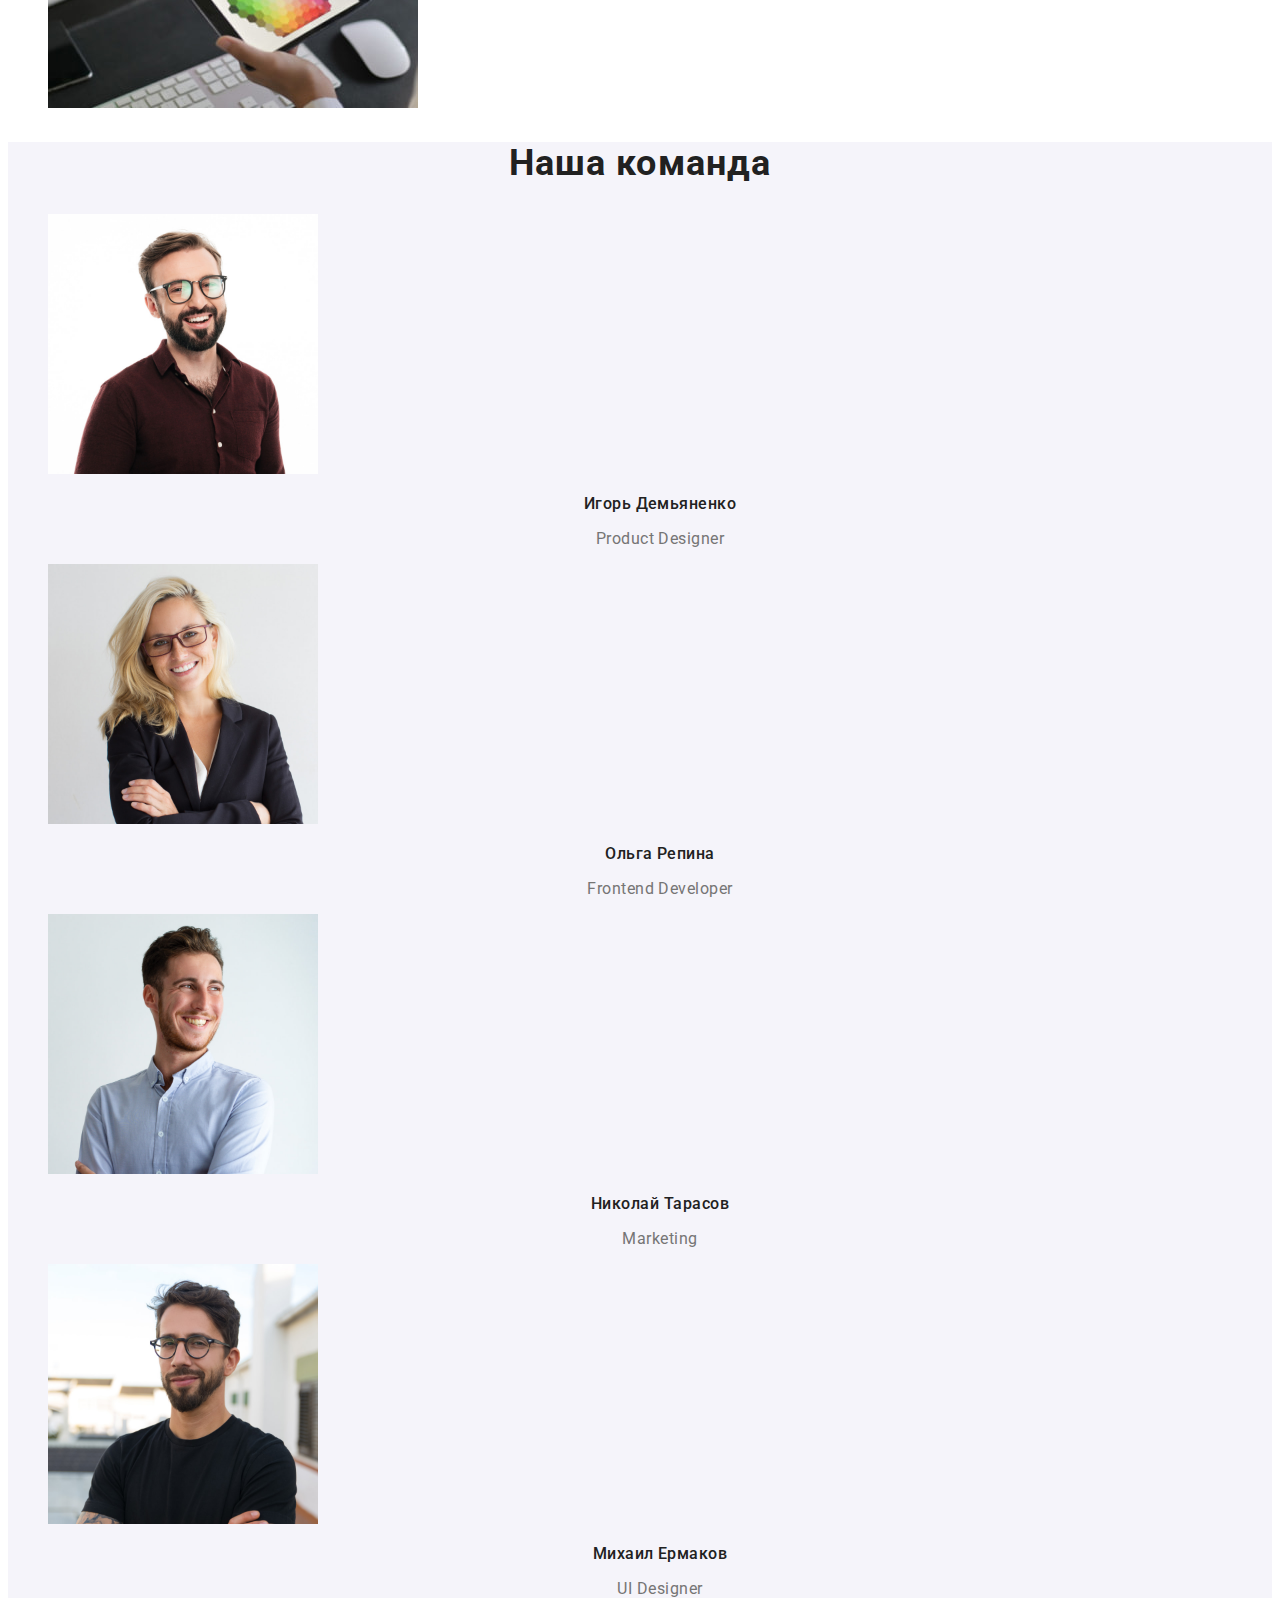
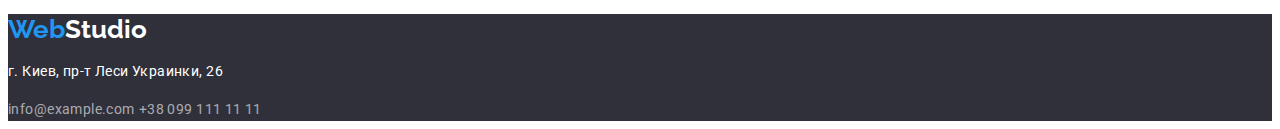
==== commit e0e1a337: "/" ====
--- a/index.html
+++ b/index.html
@@ -18,9 +18,11 @@
       <a href="" class="link header-logo"> <span lang="en" class="logo">Web</span>Studio</a>
       <nav>
         <ul class="list">
-          <li><a href="index.html" class="link header-link-current">Студия</a></li>
-          <li><a href="portfolio.html" class="link">Портфолио</a></li>
-          <li><a href="" class="link">Контакты</a></li>
+          <li>
+            <a href="index.html" class="link header-link-current">Студия</a>
+          </li>
+          <li><a href="portfolio.html" class="link header-link-current">Портфолио</a></li>
+          <li><a href="" class="link header-link-current">Контакты</a></li>
         </ul>
       </nav>
       <ul class="list">
--- a/css/styles.css
+++ b/css/styles.css
@@ -57,7 +57,8 @@
     color: var(--accent-txt-cl);
 }
 
-.header-link-current{
+.header-link-current:hover,
+.header-link-current:focus{
     color: var(--accent-txt-cl);
 }
 
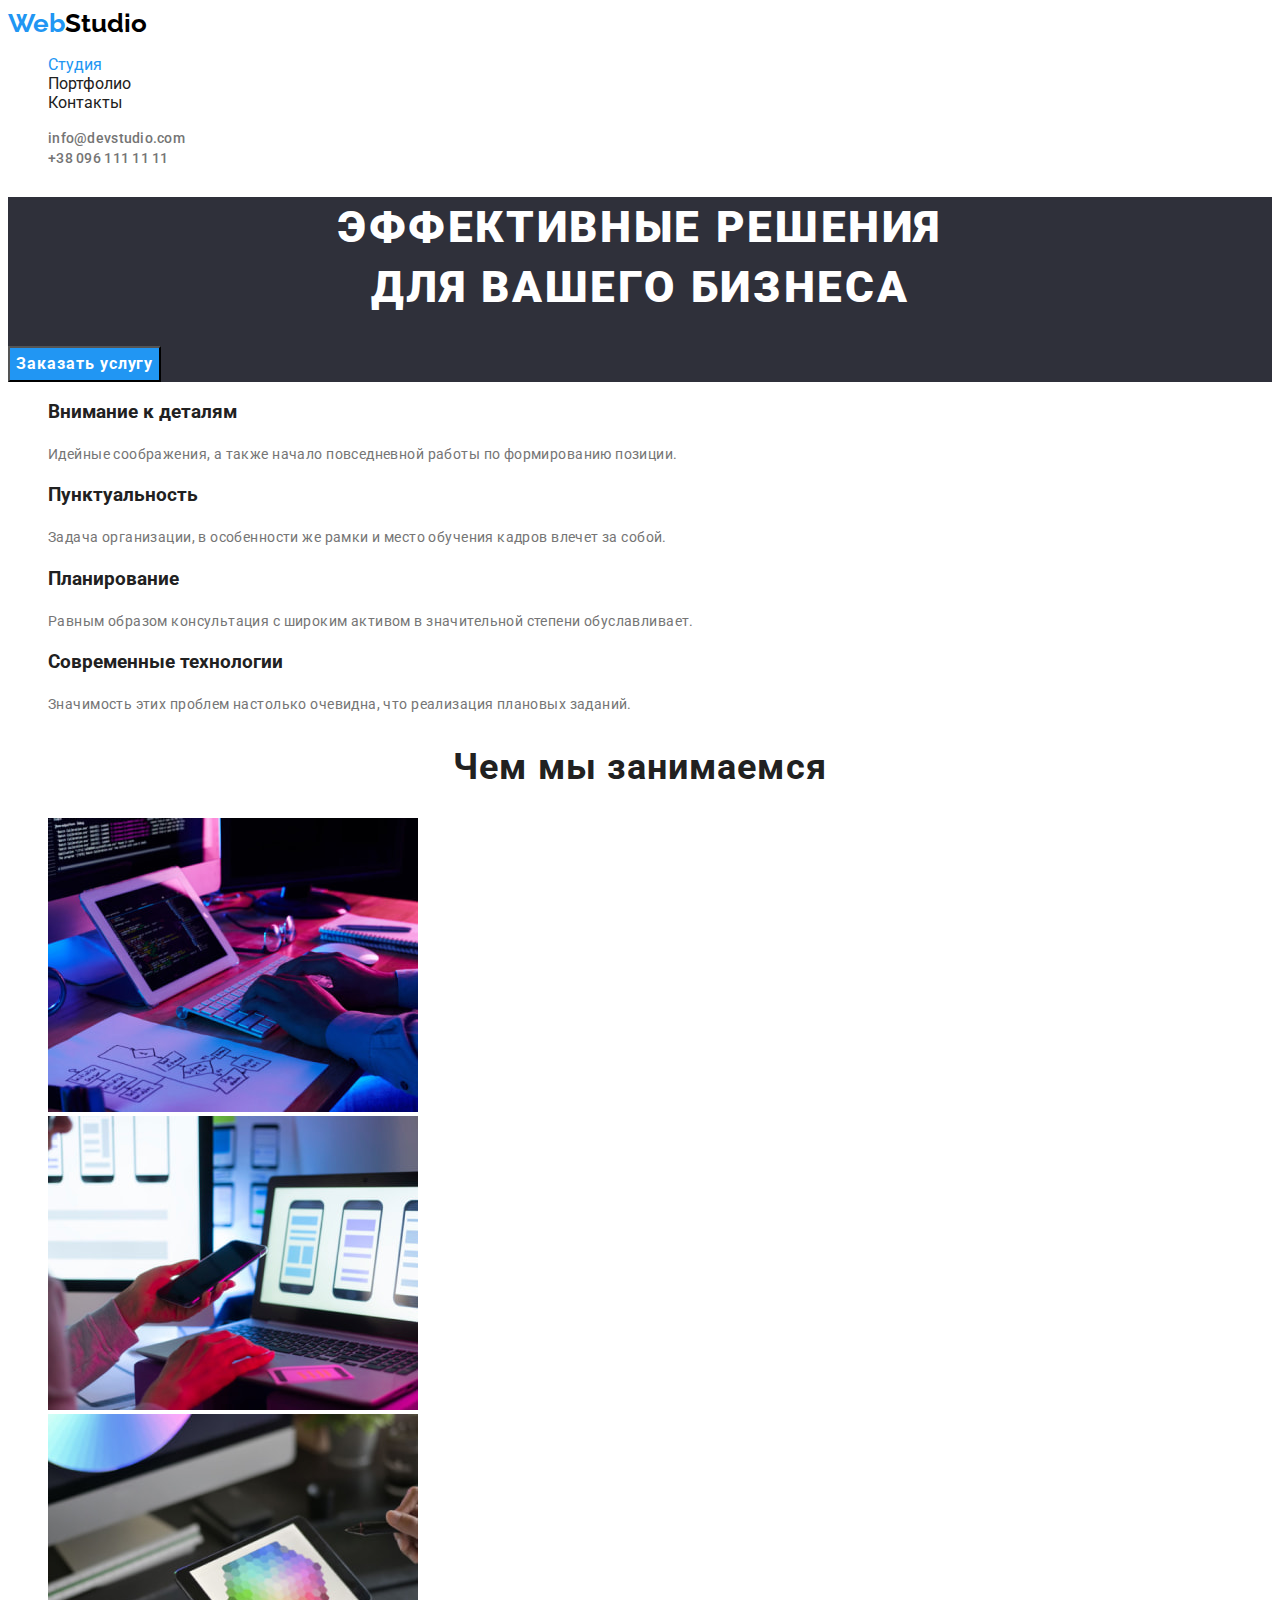
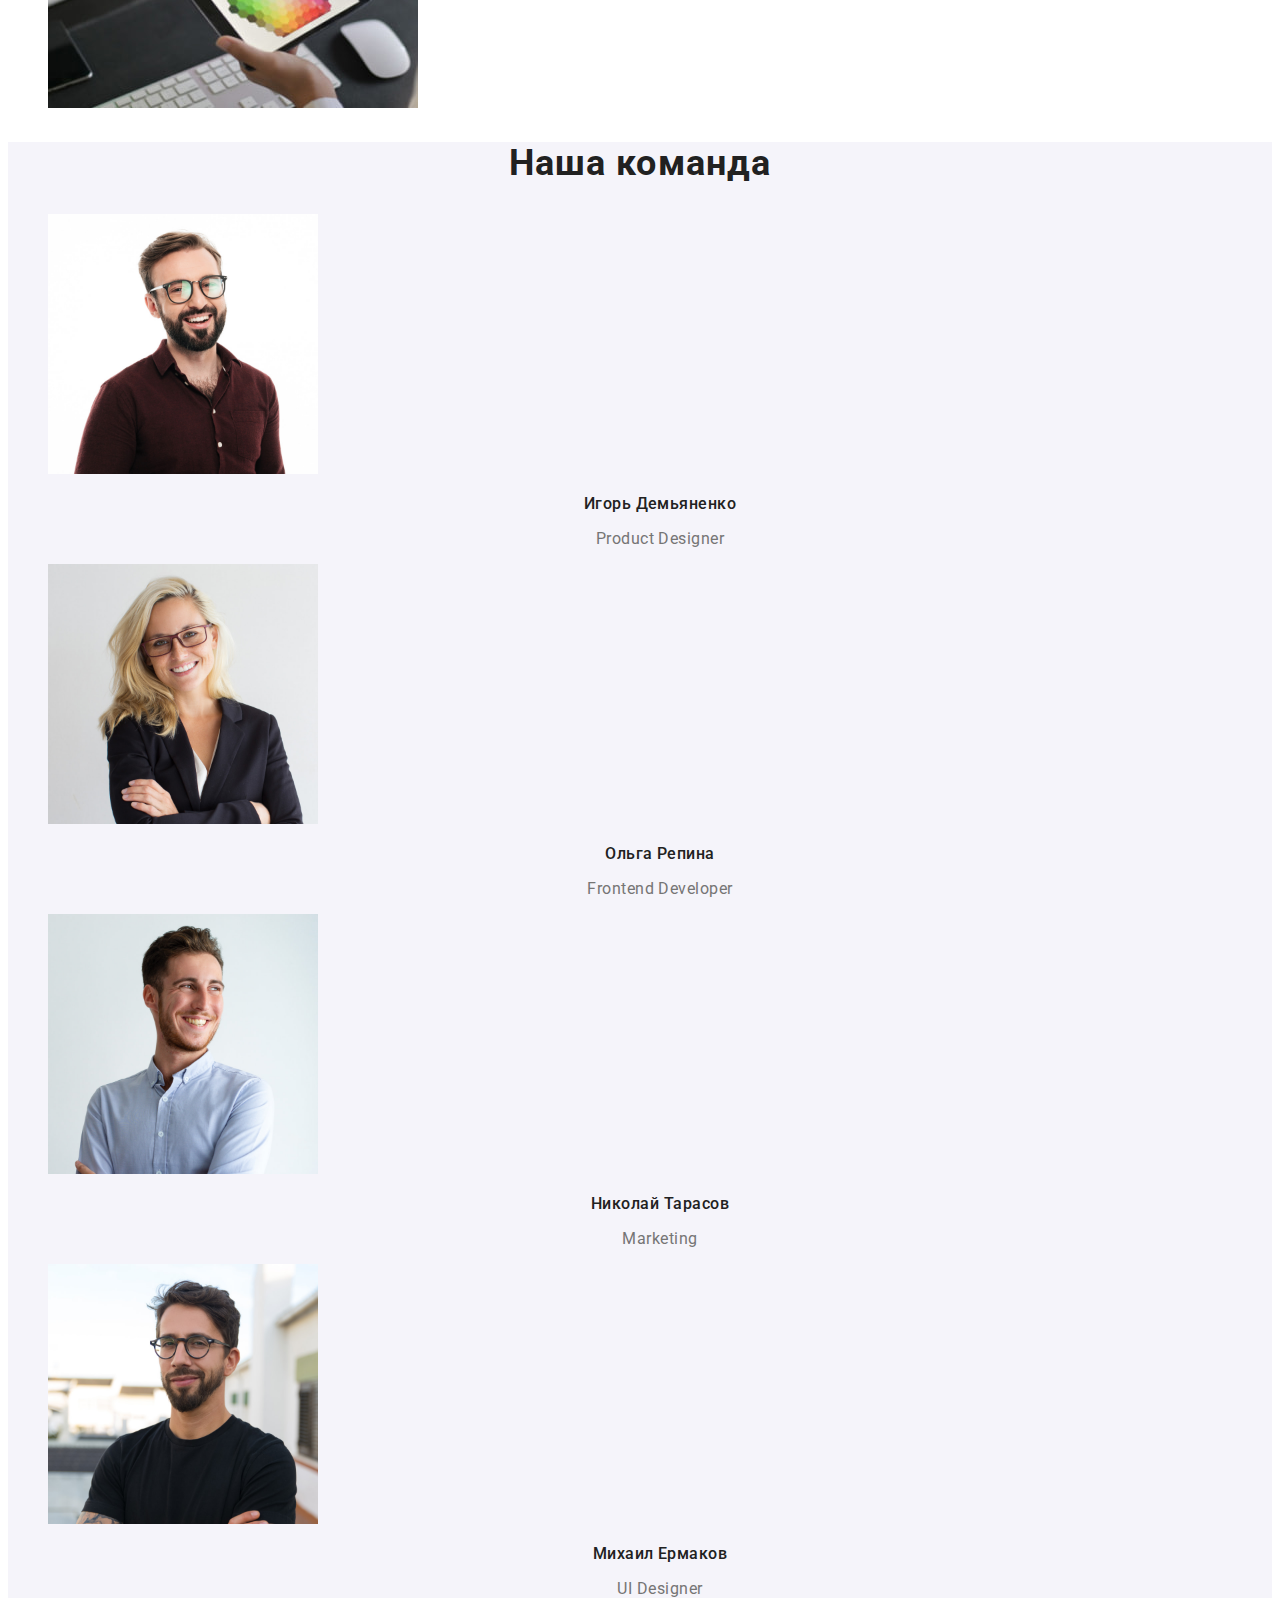
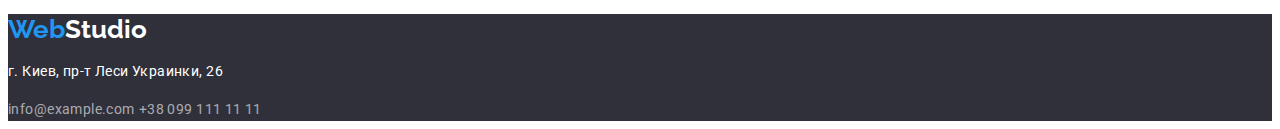
==== commit b903ef55: ".." ====
--- a/index.html
+++ b/index.html
@@ -19,7 +19,7 @@
       <nav>
         <ul class="list">
           <li>
-            <a href="index.html" class="link header-link-current">Студия</a>
+            <a href="index.html" class="link header-link-current current">Студия</a>
           </li>
           <li><a href="portfolio.html" class="link header-link-current">Портфолио</a></li>
           <li><a href="" class="link header-link-current">Контакты</a></li>
--- a/css/styles.css
+++ b/css/styles.css
@@ -61,7 +61,9 @@
 .header-link-current:focus{
     color: var(--accent-txt-cl);
 }
-
+.current{
+    color: var(--accent-txt-cl);
+}
 .header-communication{
     font-weight: 500;
         font-size: 14px;
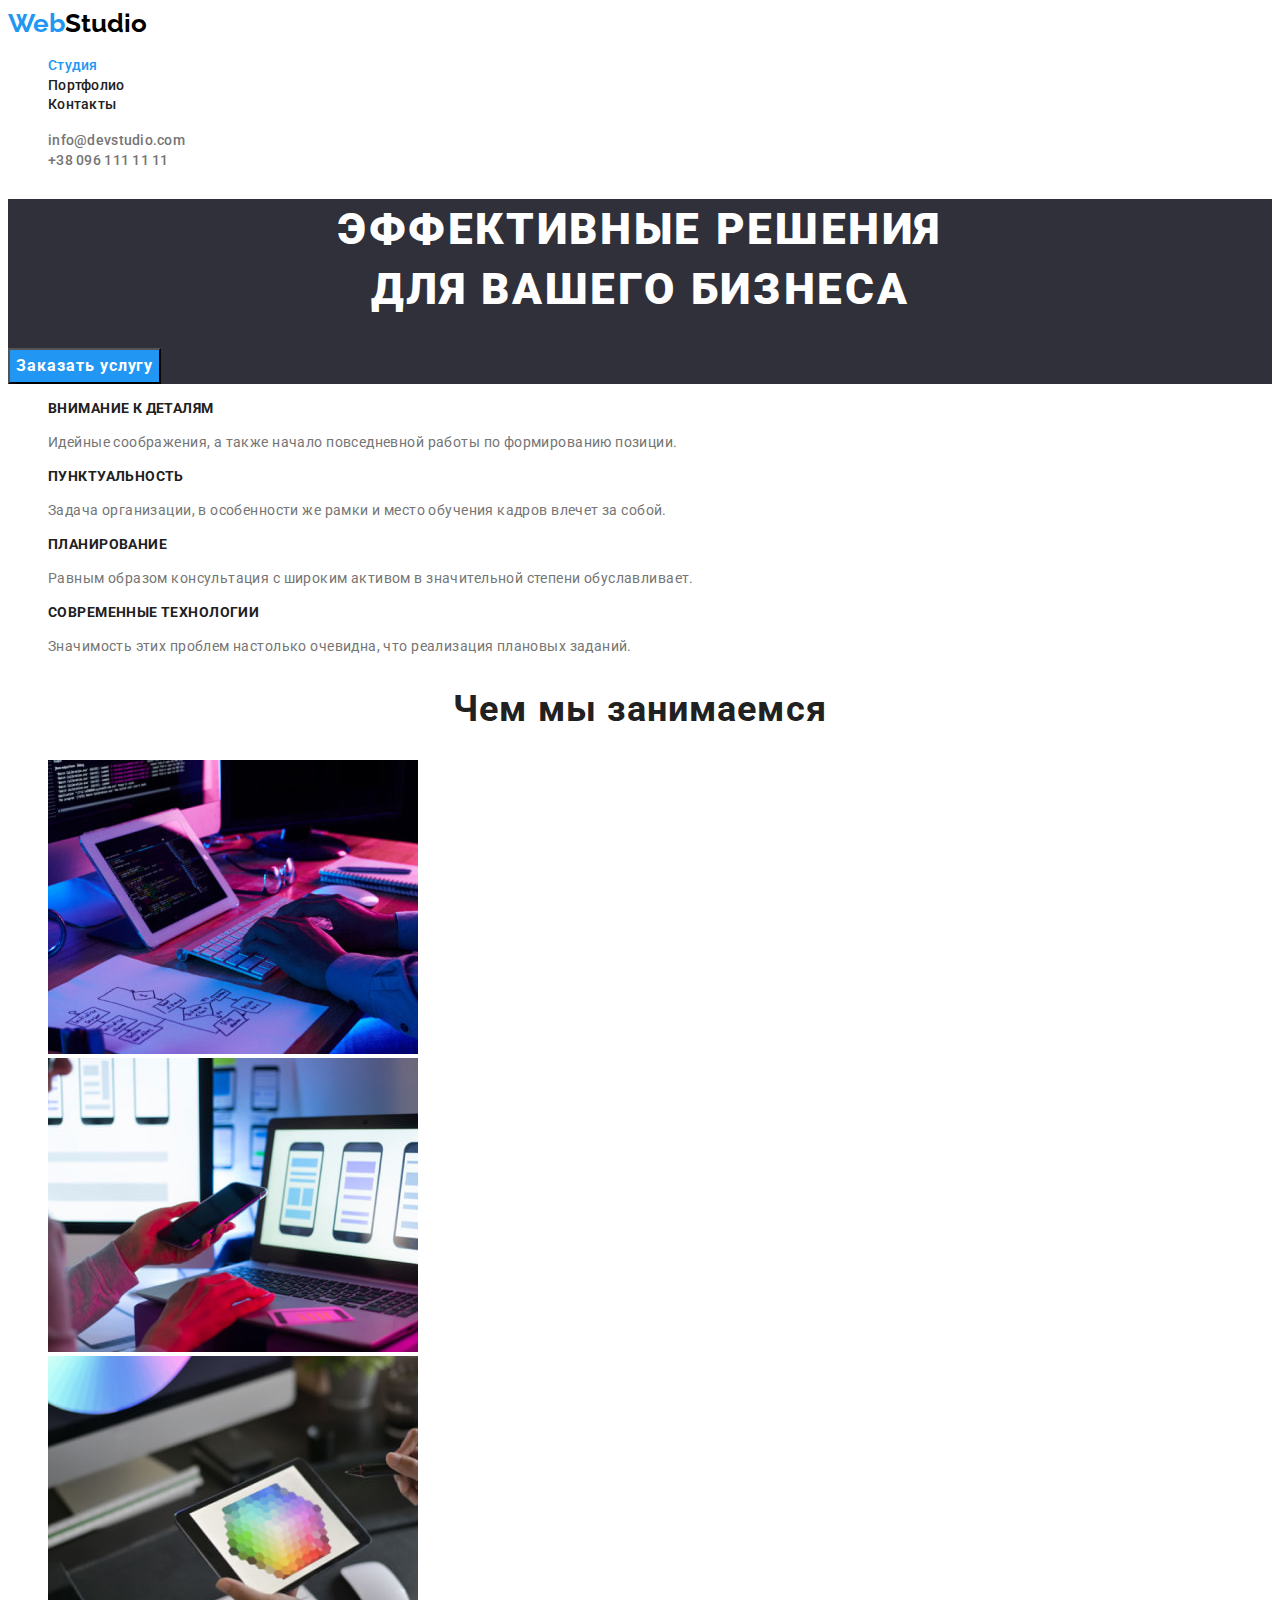
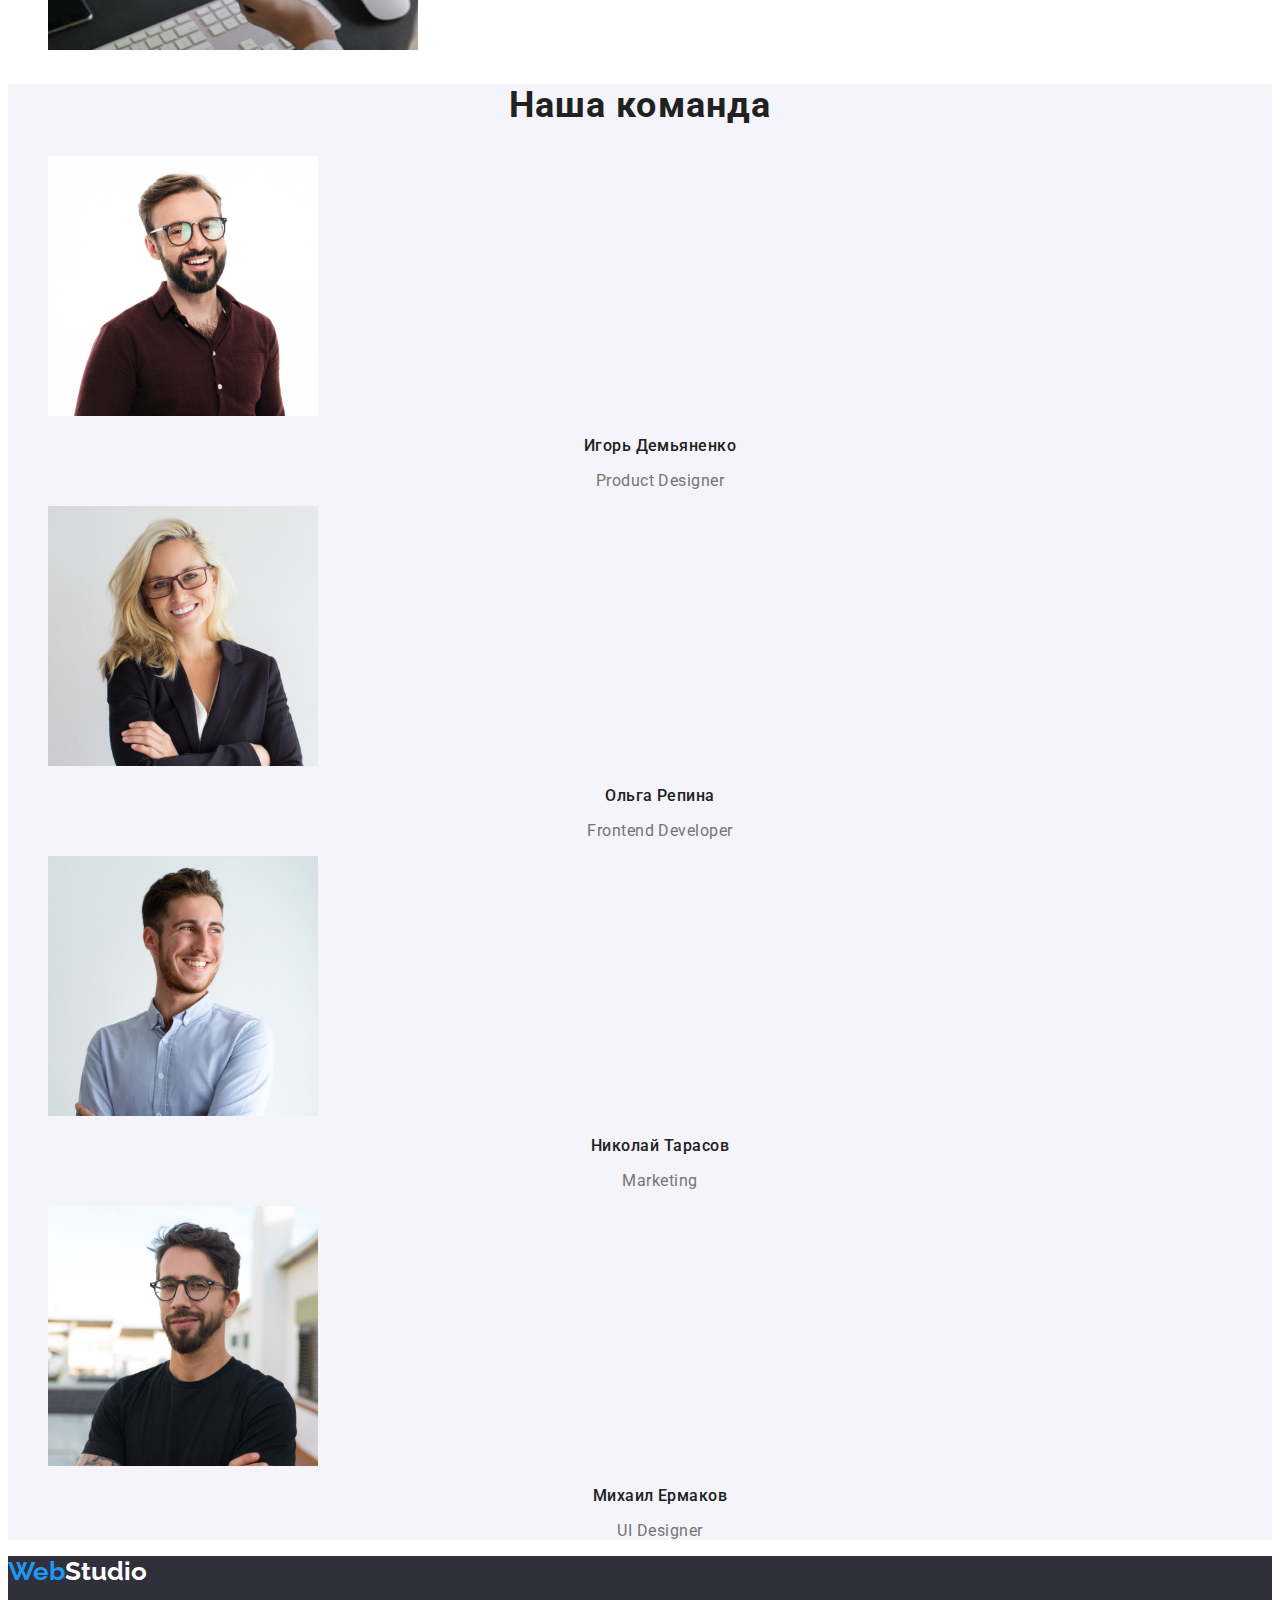
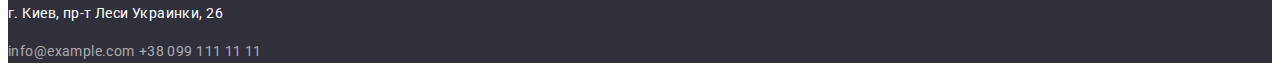
==== commit 548ee3b1: "." ====
--- a/index.html
+++ b/index.html
@@ -93,6 +93,8 @@
               class="list-pic"
               src="./images/what-we-do/box-2.jpg"
               alt="телефон авторизируется с компютером"
+              width="370"
+              height="294"
             />
           </li>
           <li>
@@ -100,6 +102,8 @@
               class="list-pic"
               src="./images/what-we-do/box-3.jpg"
               alt="спектр цветов на ноутбуке"
+              width="370"
+              height="294"
             />
           </li>
         </ul>
@@ -113,12 +117,20 @@
               class="list-images"
               src="./images/our-team/img(1).jpg"
               alt="мужчина в коричневой рубашке"
+              width="270"
+              height="260"
             />
             <h3 class="list-title">Игорь Демьяненко</h3>
             <p class="list-txt" lang="en">Product Designer</p>
           </li>
           <li>
-            <img class="list-images" src="./images/our-team/img(2).jpg" alt="женщина в очках" />
+            <img
+              class="list-images"
+              src="./images/our-team/img(2).jpg"
+              alt="женщина в очках"
+              width="270"
+              height="260"
+            />
             <h3 class="list-title">Ольга Репина</h3>
             <p class="list-txt" lang="en">Frontend Developer</p>
           </li>
@@ -127,6 +139,8 @@
               class="list-images"
               src="./images/our-team/img(3).jpg"
               alt="мужчина в белой рубашке"
+              width="270"
+              height="260"
             />
             <h3 class="list-title">Николай Тарасов</h3>
             <p class="list-txt" lang="en">Marketing</p>
@@ -136,6 +150,8 @@
               class="list-images"
               src="./images/our-team/img(4).jpg"
               alt="мужчина в черной рубашке"
+              width="270"
+              height="260"
             />
             <h3 class="list-title">Михаил Ермаков</h3>
             <p class="list-txt" lang="en">UI Designer</p>
--- a/css/styles.css
+++ b/css/styles.css
@@ -44,7 +44,7 @@
     background-color: var(--light-bg-cl);
 }
 
-.header-link{
+.header-link-current{
     font-weight: 500;
         font-size: 14px;
         line-height: calc(16 / 12);
@@ -86,12 +86,12 @@
 .uppertitle{
     font-weight: 900;
         font-size: 44px;
-        line-height: calc(60 / 44);
-        color: var(--light-bg-cl);
-        text-align: center;
-            letter-spacing: 0.06em;
-            text-transform: uppercase;
-            
+        line-height: 60px;
+        text-align: center;
+        letter-spacing: 0.06em;
+        text-transform: uppercase;
+        color: #FFFFFF;
+           
 }
 
 .btn{
@@ -110,13 +110,13 @@
 .btn:focus{
 background-color:#188CE8;}
 /*Особенности*/
-.captiom {
-    font-weight: 700;
-    font-size: 14px;
-    line-height: calc(16 / 14);
-    letter-spacing: 0.03em;
-    text-transform: uppercase;
-    color: var(--main-txt-cl);
+.caption{
+            font-weight: 700;
+                font-size: 14px;
+                line-height: 16px;
+                letter-spacing: 0.03em;
+                text-transform: uppercase;
+                color: var(--main-txt-cl);
 }
 
 .caption-txt {
@@ -183,6 +183,12 @@
     background-color: var(--accent-txt-cl);
     color: #FFFFFF;
 }
+
+.list-btn-current:hover,
+.list-btn-current:focus{
+    background-color: var(--accent-txt-cl);
+    color: #FFFFFF;
+}
 /*projects*/
 .list-img{
     width: 370px;
